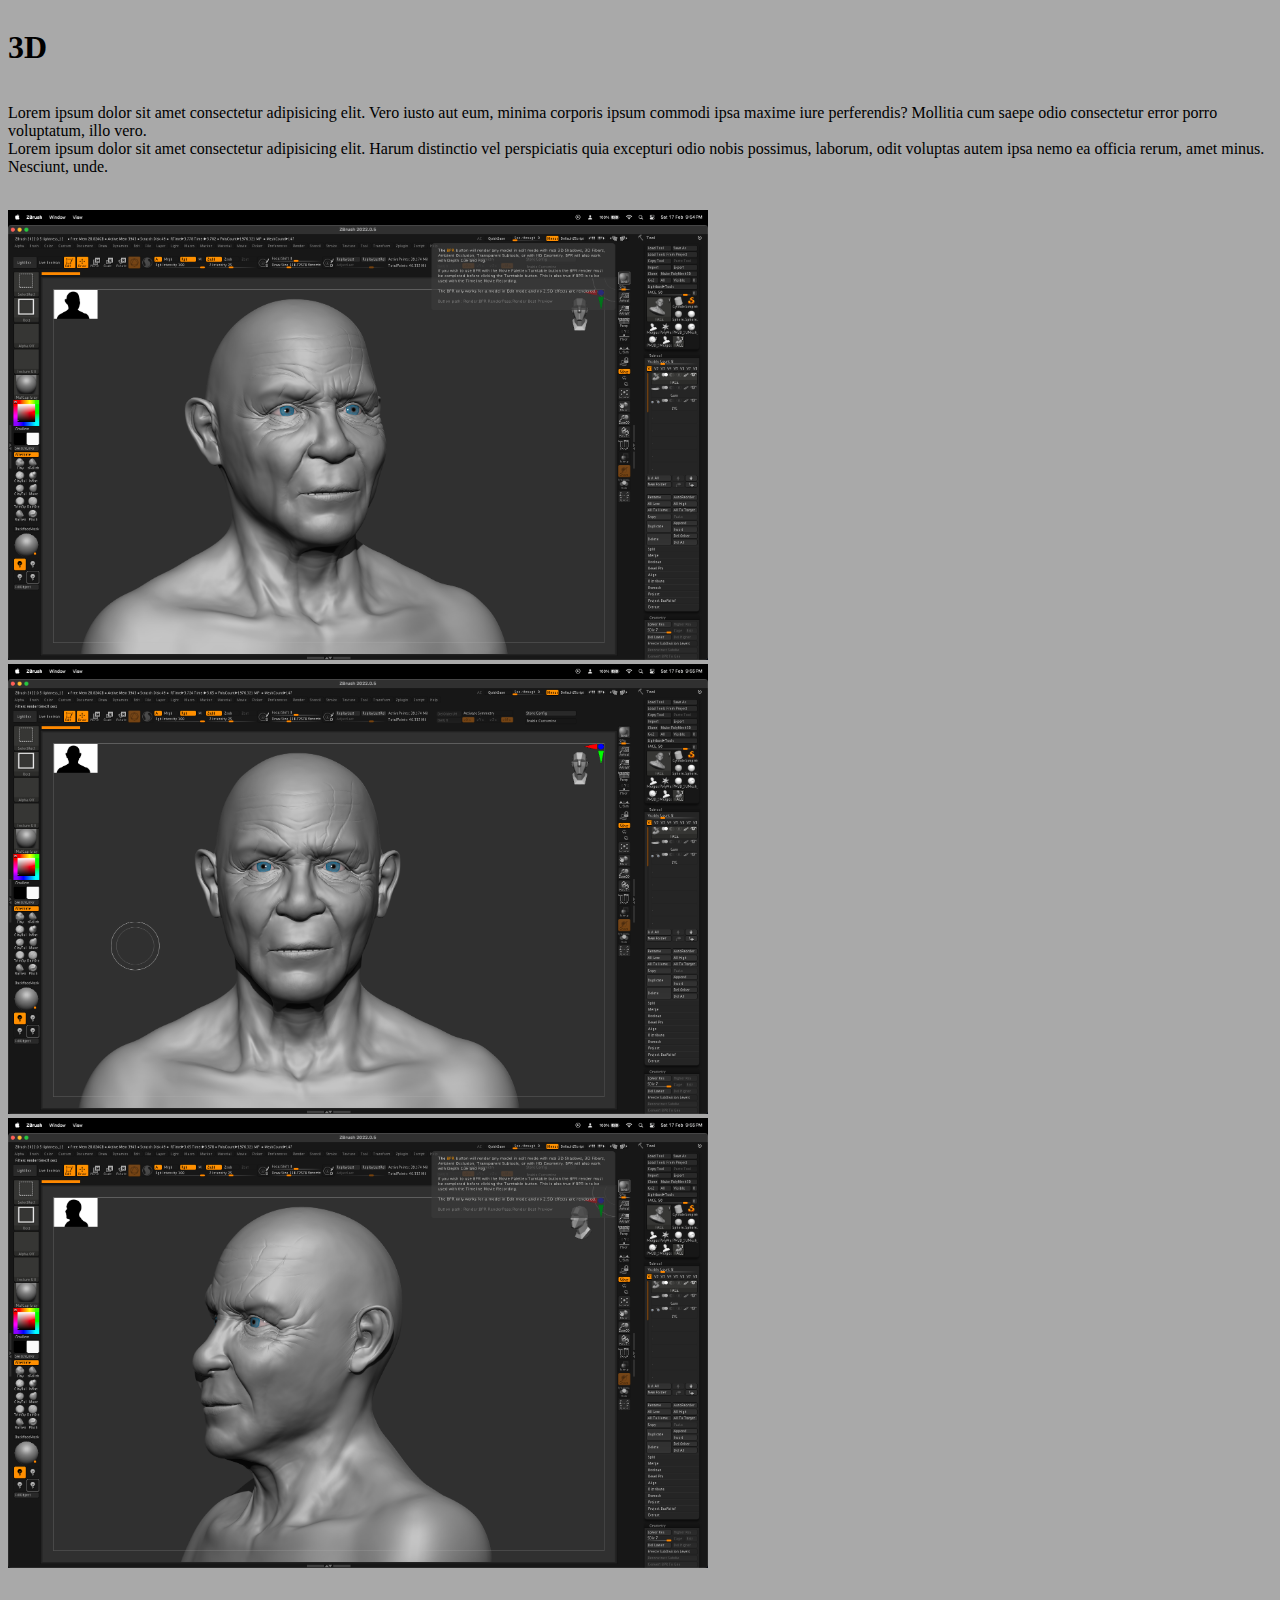
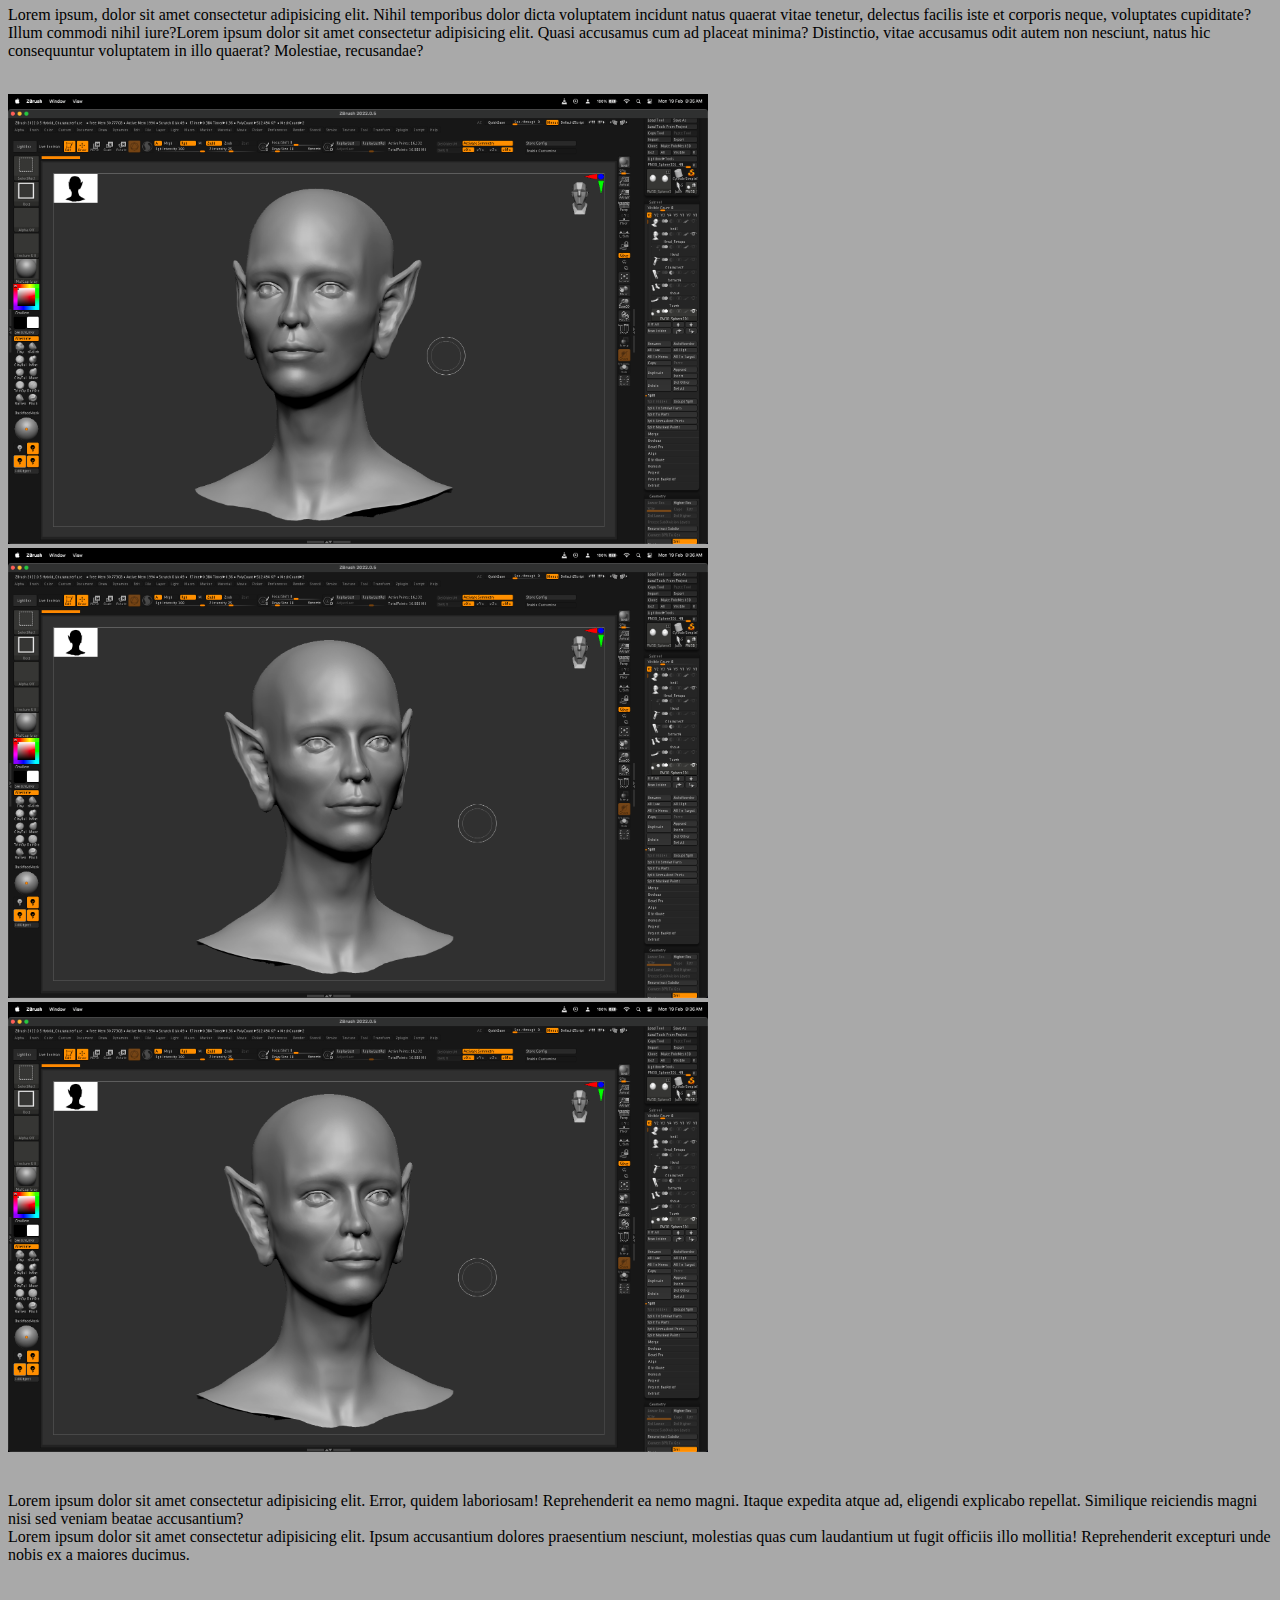
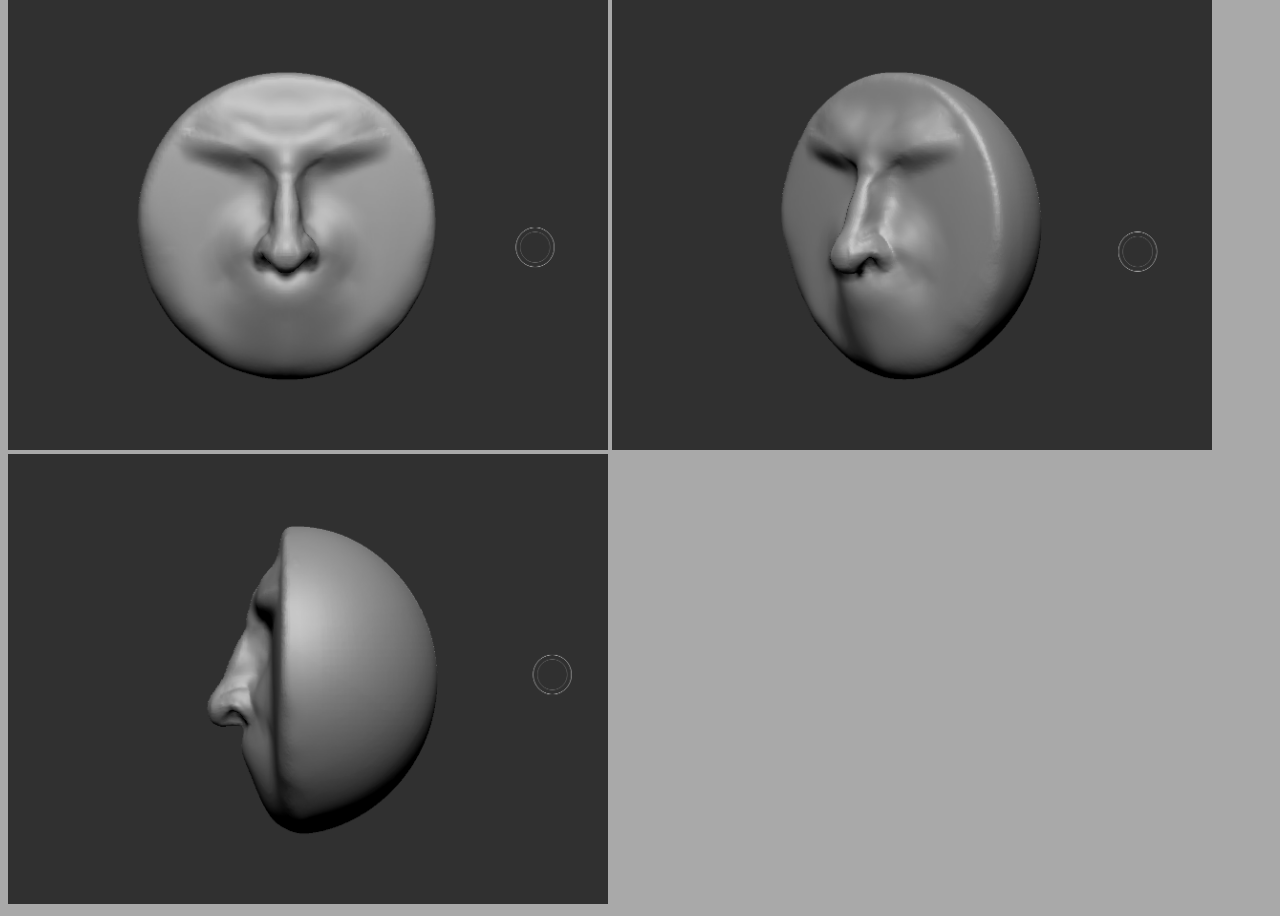
==== Public/3Dart.html @ db4f2c57 "Update 3Dart.html" ====
<!DOCTYPE html>
<html lang="en">
<head>
    <meta charset="UTF-8">
    <meta name="viewport" content="width=p, initial-scale=1.0">
    <title>Document</title>
    <link rel="stylesheet" href="../stylesheet/3Dart_style.css">
</head>
<body>
    <h1>3D</h1>
    <div>
        <p>Lorem ipsum dolor sit amet consectetur adipisicing elit. Vero iusto aut eum, minima corporis ipsum commodi ipsa maxime iure perferendis? Mollitia cum saepe odio consectetur error porro voluptatum, illo vero.<br>Lorem ipsum dolor sit amet consectetur adipisicing elit. Harum distinctio vel perspiciatis quia excepturi odio nobis possimus, laborum, odit voluptas autem ipsa nemo ea officia rerum, amet minus. Nesciunt, unde.</p><br>
        <img src="../assets/3D Project/Character01/Screenshot 2024-02-17 at 9.54.26 PM.png" alt="" width="700" height="450">
        <img src="../assets/3D Project/Character01/Screenshot 2024-02-17 at 9.55.08 PM.png" alt="" width="700" height="450">
        <img src="../assets/3D Project/Character01/Screenshot 2024-02-17 at 9.55.36 PM.png" alt="" width="700" height="450"><br><br>    
    </div>
    <div>
        <p>Lorem ipsum, dolor sit amet consectetur adipisicing elit. Nihil temporibus dolor dicta voluptatem incidunt natus quaerat vitae tenetur, delectus facilis iste et corporis neque, voluptates cupiditate? <br> Illum commodi nihil iure?Lorem ipsum dolor sit amet consectetur adipisicing elit. Quasi accusamus cum ad placeat minima? Distinctio, vitae accusamus odit autem non nesciunt, natus hic consequuntur voluptatem in illo quaerat? Molestiae, recusandae?</p><br>
        <img src="../assets/3D Project/Character02/Screenshot 2024-02-19 at 8.35.41 AM.png" alt="" width="700" height="450">
        <img src="../assets/3D Project/Character02/Screenshot 2024-02-19 at 8.36.30 AM.png" alt="" width="700" height="450">
        <img src="../assets/3D Project/Character02/Screenshot 2024-02-19 at 8.36.30 AM.png" alt="" width="700" height="450">
    </div><br><br>
    <div>
        Lorem ipsum dolor sit amet consectetur adipisicing elit. Error, quidem laboriosam! Reprehenderit ea nemo magni. Itaque expedita atque ad, eligendi explicabo repellat. Similique reiciendis magni nisi sed veniam beatae accusantium?<br>Lorem ipsum dolor sit amet consectetur adipisicing elit. Ipsum accusantium dolores praesentium nesciunt, molestias quas cum laudantium ut fugit officiis illo mollitia! Reprehenderit excepturi unde nobis ex a maiores ducimus.
    </div><br><br>
    <div>
        <img src="../assets/3D Project/Anotomy/Nose/Screenshot 2024-02-21 at 9.25.02 PM.png" alt="" width="600" height="450">
        <img src="../assets/3D Project/Anotomy/Nose/Screenshot 2024-02-21 at 9.25.12 PM.png" alt="" width="600" height="450">
        <img src="../assets/3D Project/Anotomy/Nose/Screenshot 2024-02-21 at 9.25.20 PM.png" alt="" width="600" height="450">
    </div>
</body>
</html>
---- stylesheet/3Dart_style.css ----
*{
    align-content: center;
    background-color: darkgray;
    
}
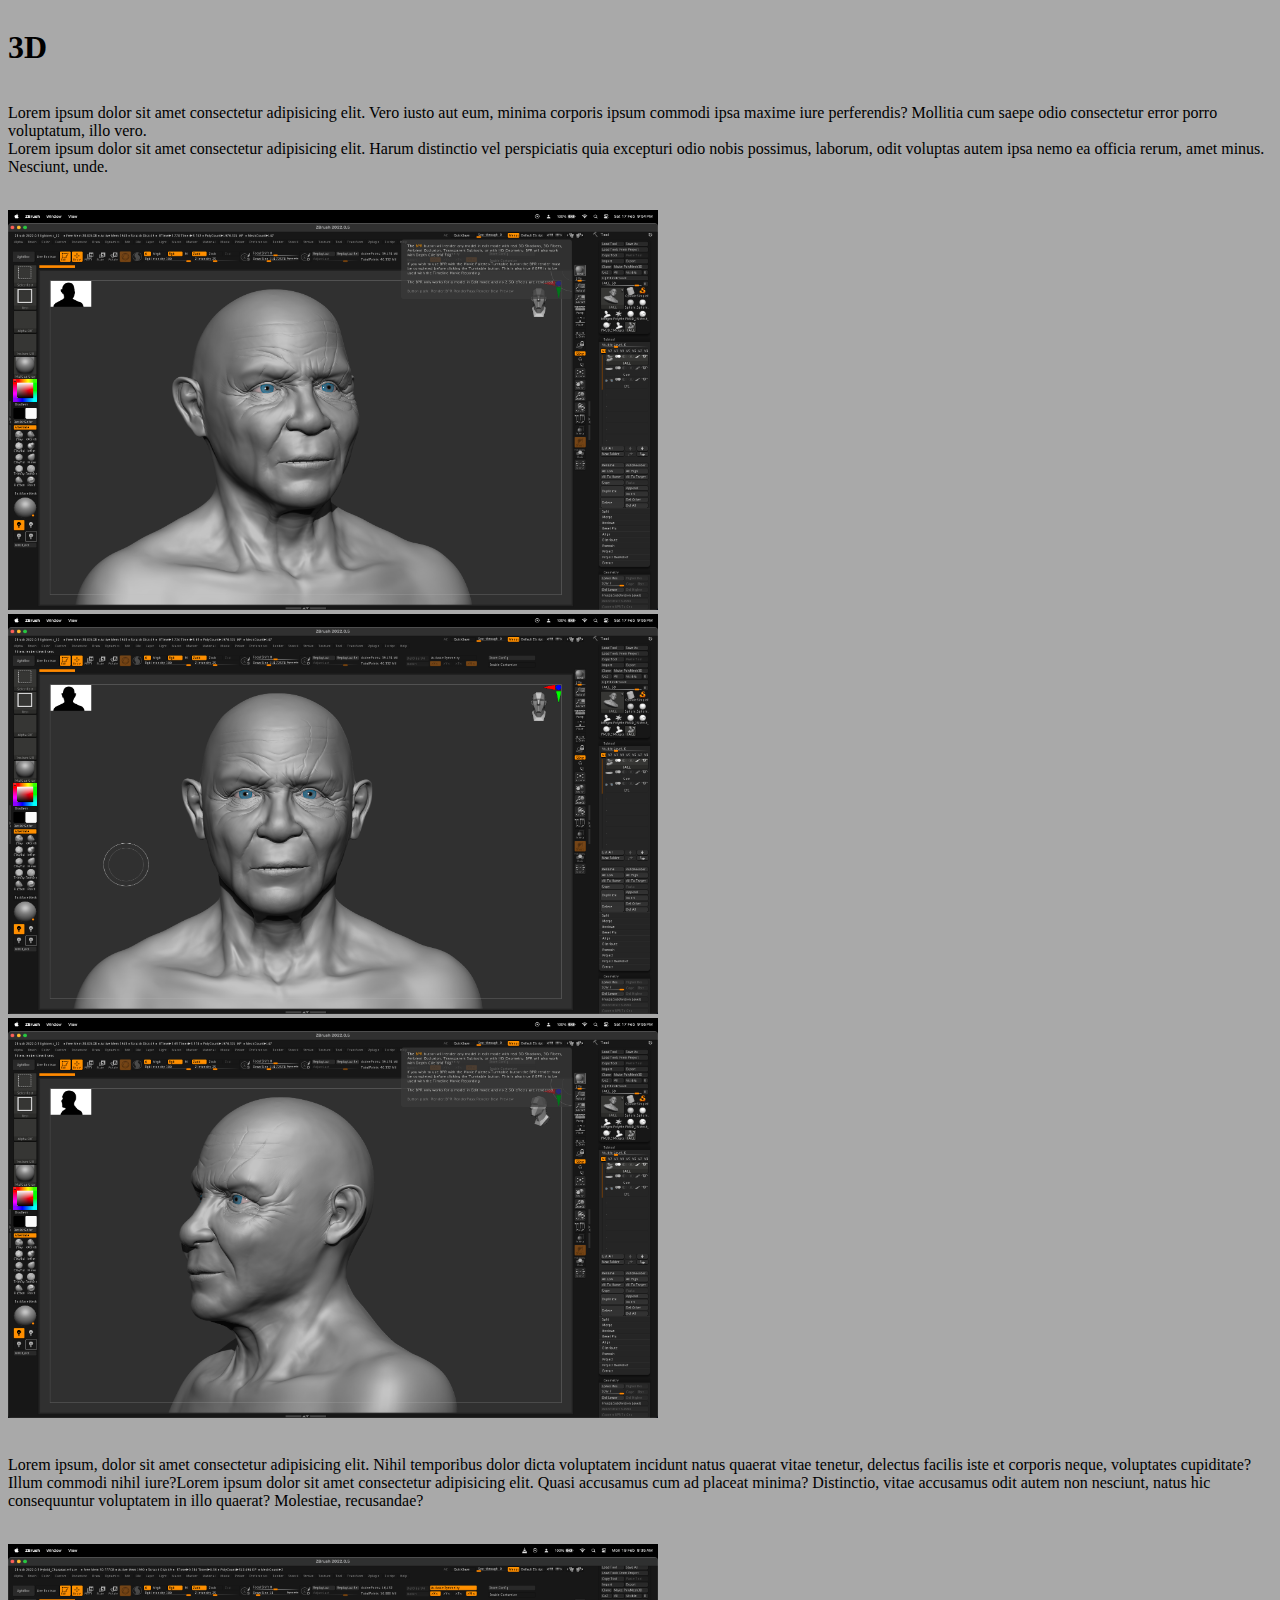
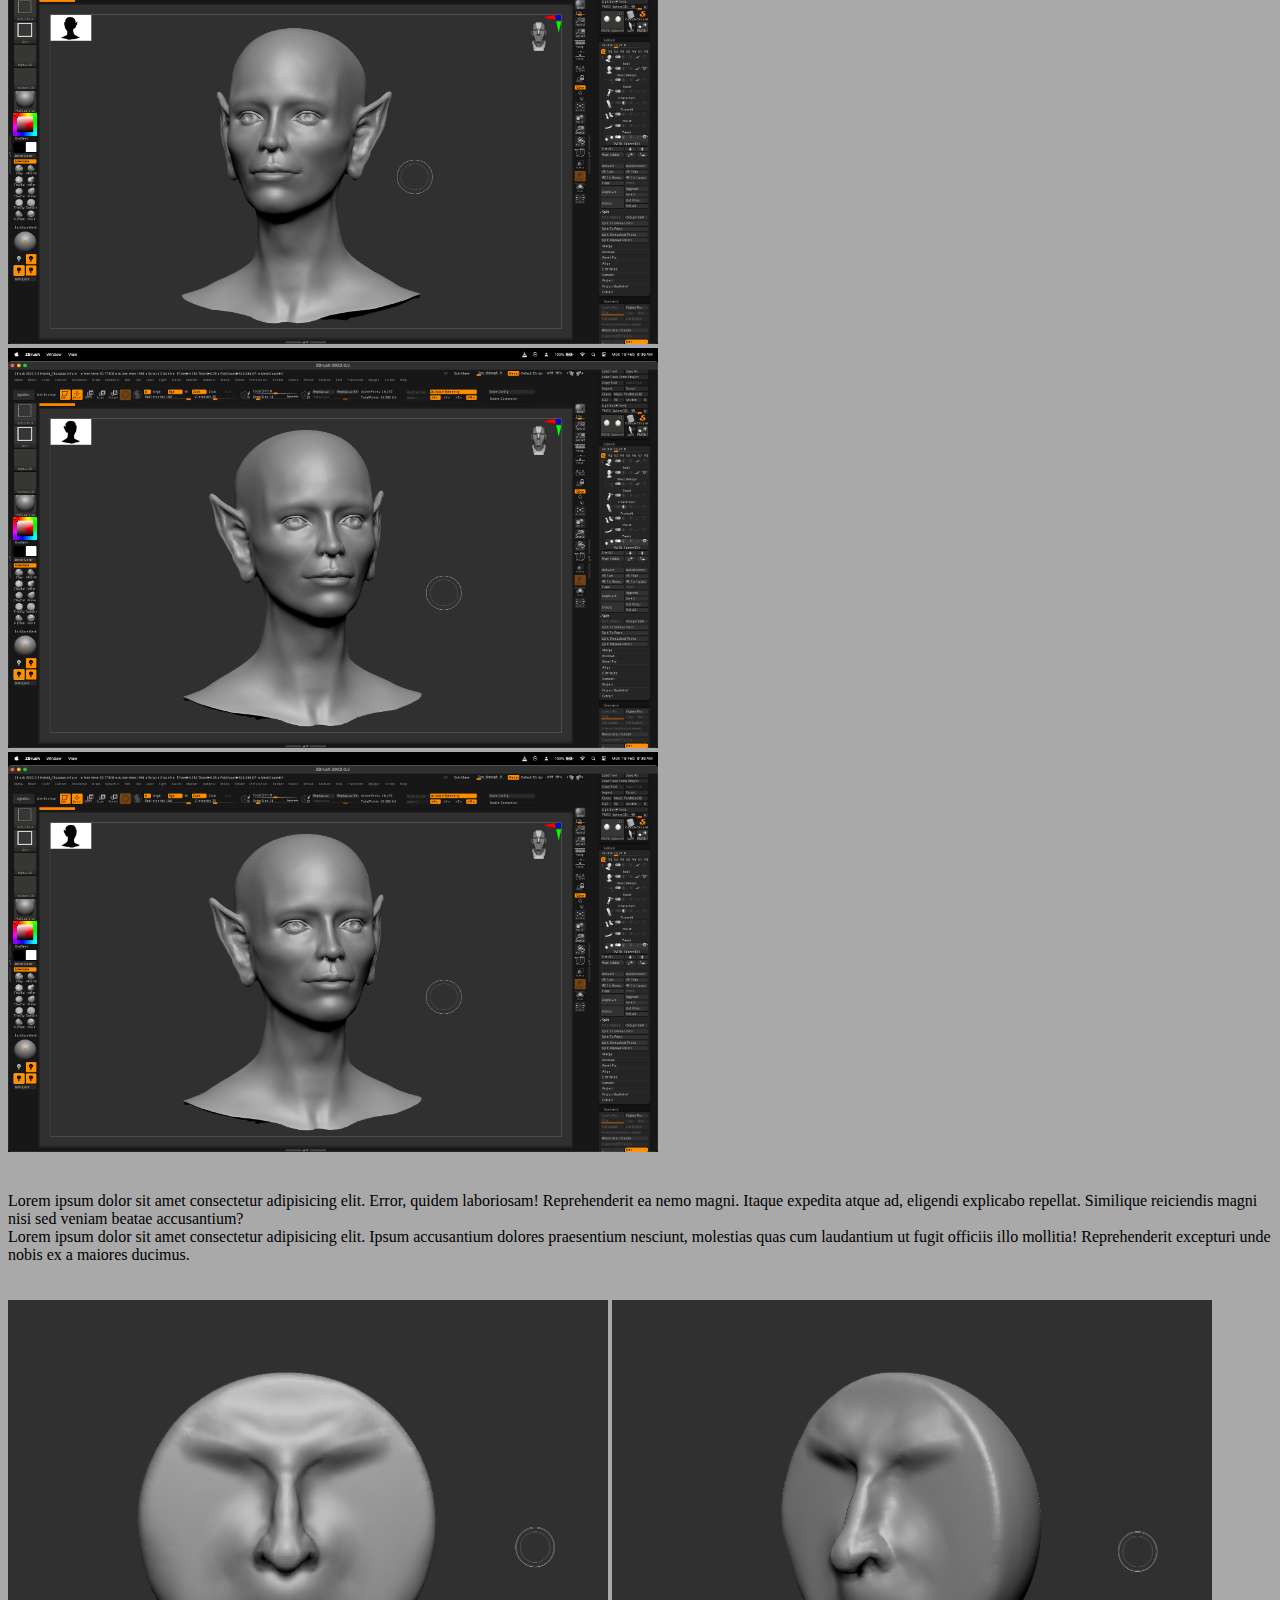
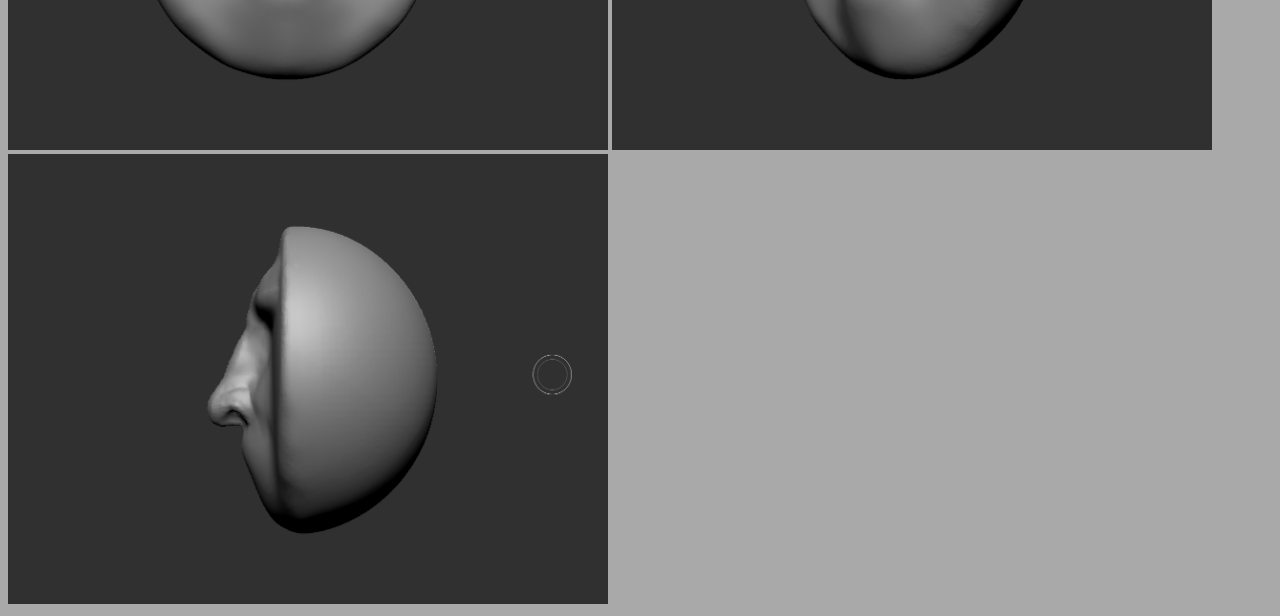
==== commit 3c7abbb7: "new" ====
--- a/Public/3Dart.html
+++ b/Public/3Dart.html
@@ -10,15 +10,15 @@
     <h1>3D</h1>
     <div>
         <p>Lorem ipsum dolor sit amet consectetur adipisicing elit. Vero iusto aut eum, minima corporis ipsum commodi ipsa maxime iure perferendis? Mollitia cum saepe odio consectetur error porro voluptatum, illo vero.<br>Lorem ipsum dolor sit amet consectetur adipisicing elit. Harum distinctio vel perspiciatis quia excepturi odio nobis possimus, laborum, odit voluptas autem ipsa nemo ea officia rerum, amet minus. Nesciunt, unde.</p><br>
-        <img src="../assets/3D Project/Character01/Screenshot 2024-02-17 at 9.54.26 PM.png" alt="" width="700" height="450">
-        <img src="../assets/3D Project/Character01/Screenshot 2024-02-17 at 9.55.08 PM.png" alt="" width="700" height="450">
-        <img src="../assets/3D Project/Character01/Screenshot 2024-02-17 at 9.55.36 PM.png" alt="" width="700" height="450"><br><br>    
+        <img src="../assets/3D Project/Character01/Screenshot 2024-02-17 at 9.54.26 PM.png" alt="" width="650" height="400" >
+        <img src="../assets/3D Project/Character01/Screenshot 2024-02-17 at 9.55.08 PM.png" alt="" width="650" height="400">
+        <img src="../assets/3D Project/Character01/Screenshot 2024-02-17 at 9.55.36 PM.png" alt="" width="650" height="400"><br><br>    
     </div>
     <div>
         <p>Lorem ipsum, dolor sit amet consectetur adipisicing elit. Nihil temporibus dolor dicta voluptatem incidunt natus quaerat vitae tenetur, delectus facilis iste et corporis neque, voluptates cupiditate? <br> Illum commodi nihil iure?Lorem ipsum dolor sit amet consectetur adipisicing elit. Quasi accusamus cum ad placeat minima? Distinctio, vitae accusamus odit autem non nesciunt, natus hic consequuntur voluptatem in illo quaerat? Molestiae, recusandae?</p><br>
-        <img src="../assets/3D Project/Character02/Screenshot 2024-02-19 at 8.35.41 AM.png" alt="" width="700" height="450">
-        <img src="../assets/3D Project/Character02/Screenshot 2024-02-19 at 8.36.30 AM.png" alt="" width="700" height="450">
-        <img src="../assets/3D Project/Character02/Screenshot 2024-02-19 at 8.36.30 AM.png" alt="" width="700" height="450">
+        <img src="../assets/3D Project/Character02/Screenshot 2024-02-19 at 8.35.41 AM.png" alt="" width="650" height="400">
+        <img src="../assets/3D Project/Character02/Screenshot 2024-02-19 at 8.36.30 AM.png" alt="" width="650" height="400">
+        <img src="../assets/3D Project/Character02/Screenshot 2024-02-19 at 8.36.30 AM.png" alt="" width="650" height="400">
     </div><br><br>
     <div>
         Lorem ipsum dolor sit amet consectetur adipisicing elit. Error, quidem laboriosam! Reprehenderit ea nemo magni. Itaque expedita atque ad, eligendi explicabo repellat. Similique reiciendis magni nisi sed veniam beatae accusantium?<br>Lorem ipsum dolor sit amet consectetur adipisicing elit. Ipsum accusantium dolores praesentium nesciunt, molestias quas cum laudantium ut fugit officiis illo mollitia! Reprehenderit excepturi unde nobis ex a maiores ducimus.
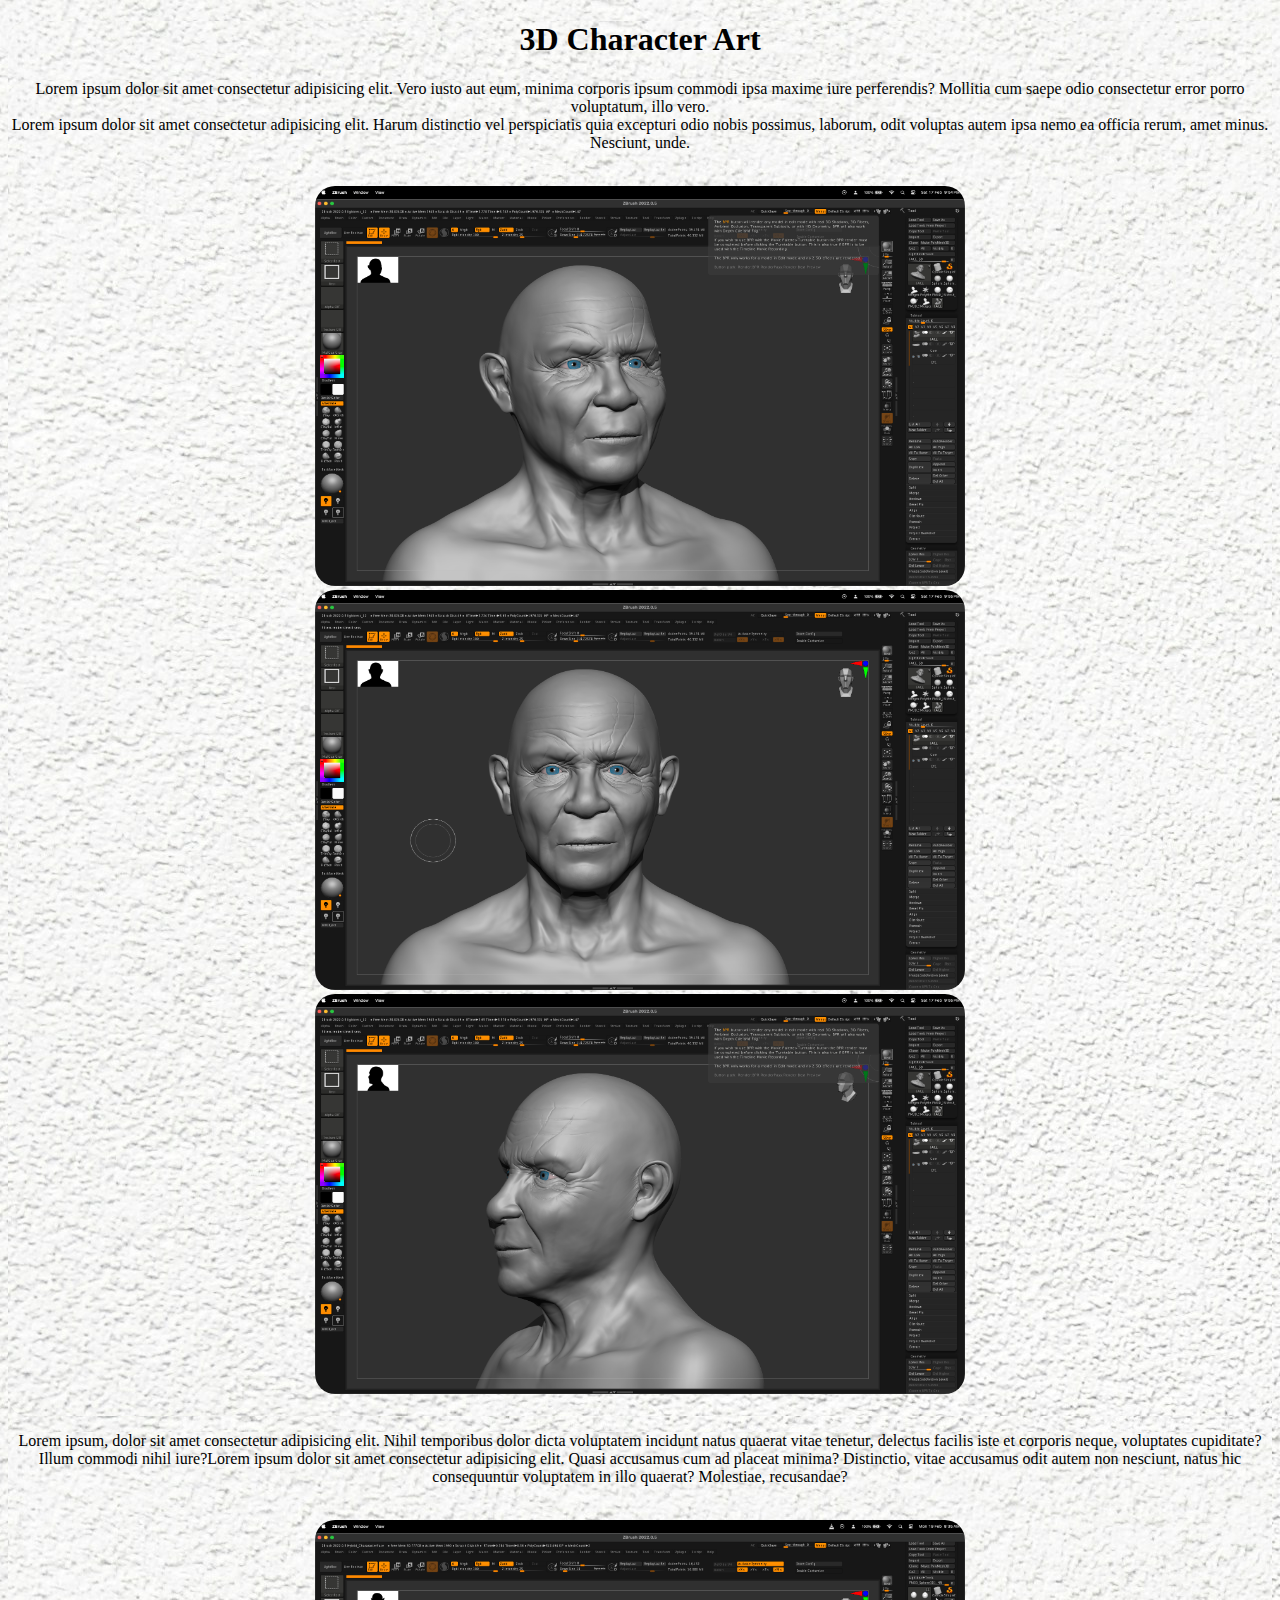
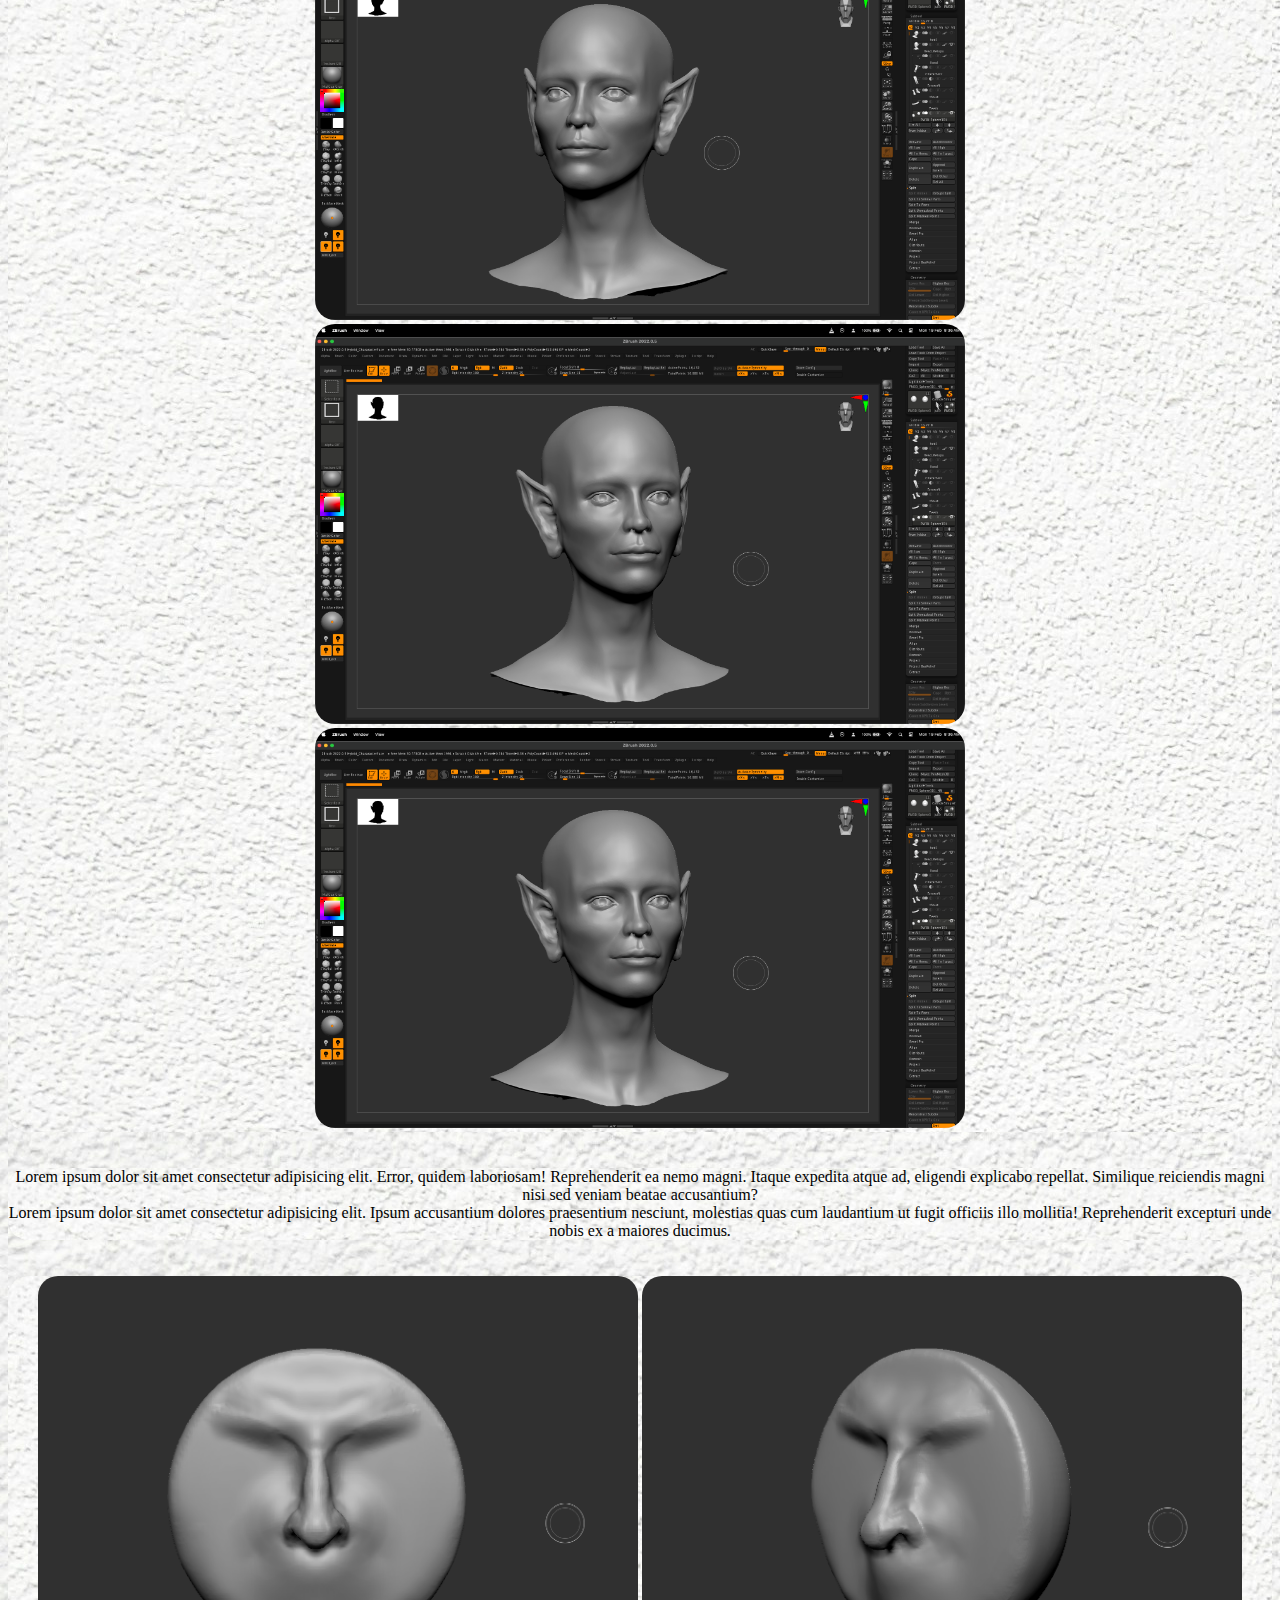
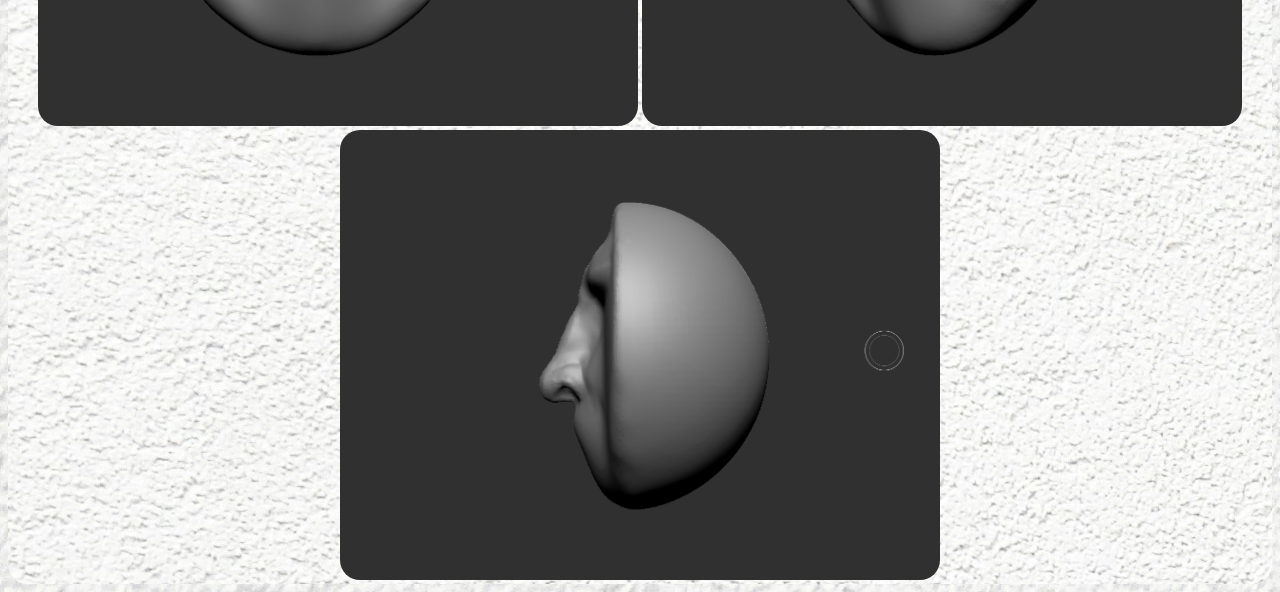
==== commit 27d04916: "new" ====
--- a/Public/3Dart.html
+++ b/Public/3Dart.html
@@ -7,7 +7,7 @@
     <link rel="stylesheet" href="../stylesheet/3Dart_style.css">
 </head>
 <body>
-    <h1>3D</h1>
+    <h1>3D Character Art</h1>
     <div>
         <p>Lorem ipsum dolor sit amet consectetur adipisicing elit. Vero iusto aut eum, minima corporis ipsum commodi ipsa maxime iure perferendis? Mollitia cum saepe odio consectetur error porro voluptatum, illo vero.<br>Lorem ipsum dolor sit amet consectetur adipisicing elit. Harum distinctio vel perspiciatis quia excepturi odio nobis possimus, laborum, odit voluptas autem ipsa nemo ea officia rerum, amet minus. Nesciunt, unde.</p><br>
         <img src="../assets/3D Project/Character01/Screenshot 2024-02-17 at 9.54.26 PM.png" alt="" width="650" height="400" >
--- a/stylesheet/3Dart_style.css
+++ b/stylesheet/3Dart_style.css
@@ -1,5 +1,6 @@
 *{
-    align-content: center;
+    text-align: center;
     background-color: darkgray;
-    
+    border-radius: 20px;
+    background-image: url(../assets/HomePage/themes.jpg);
 }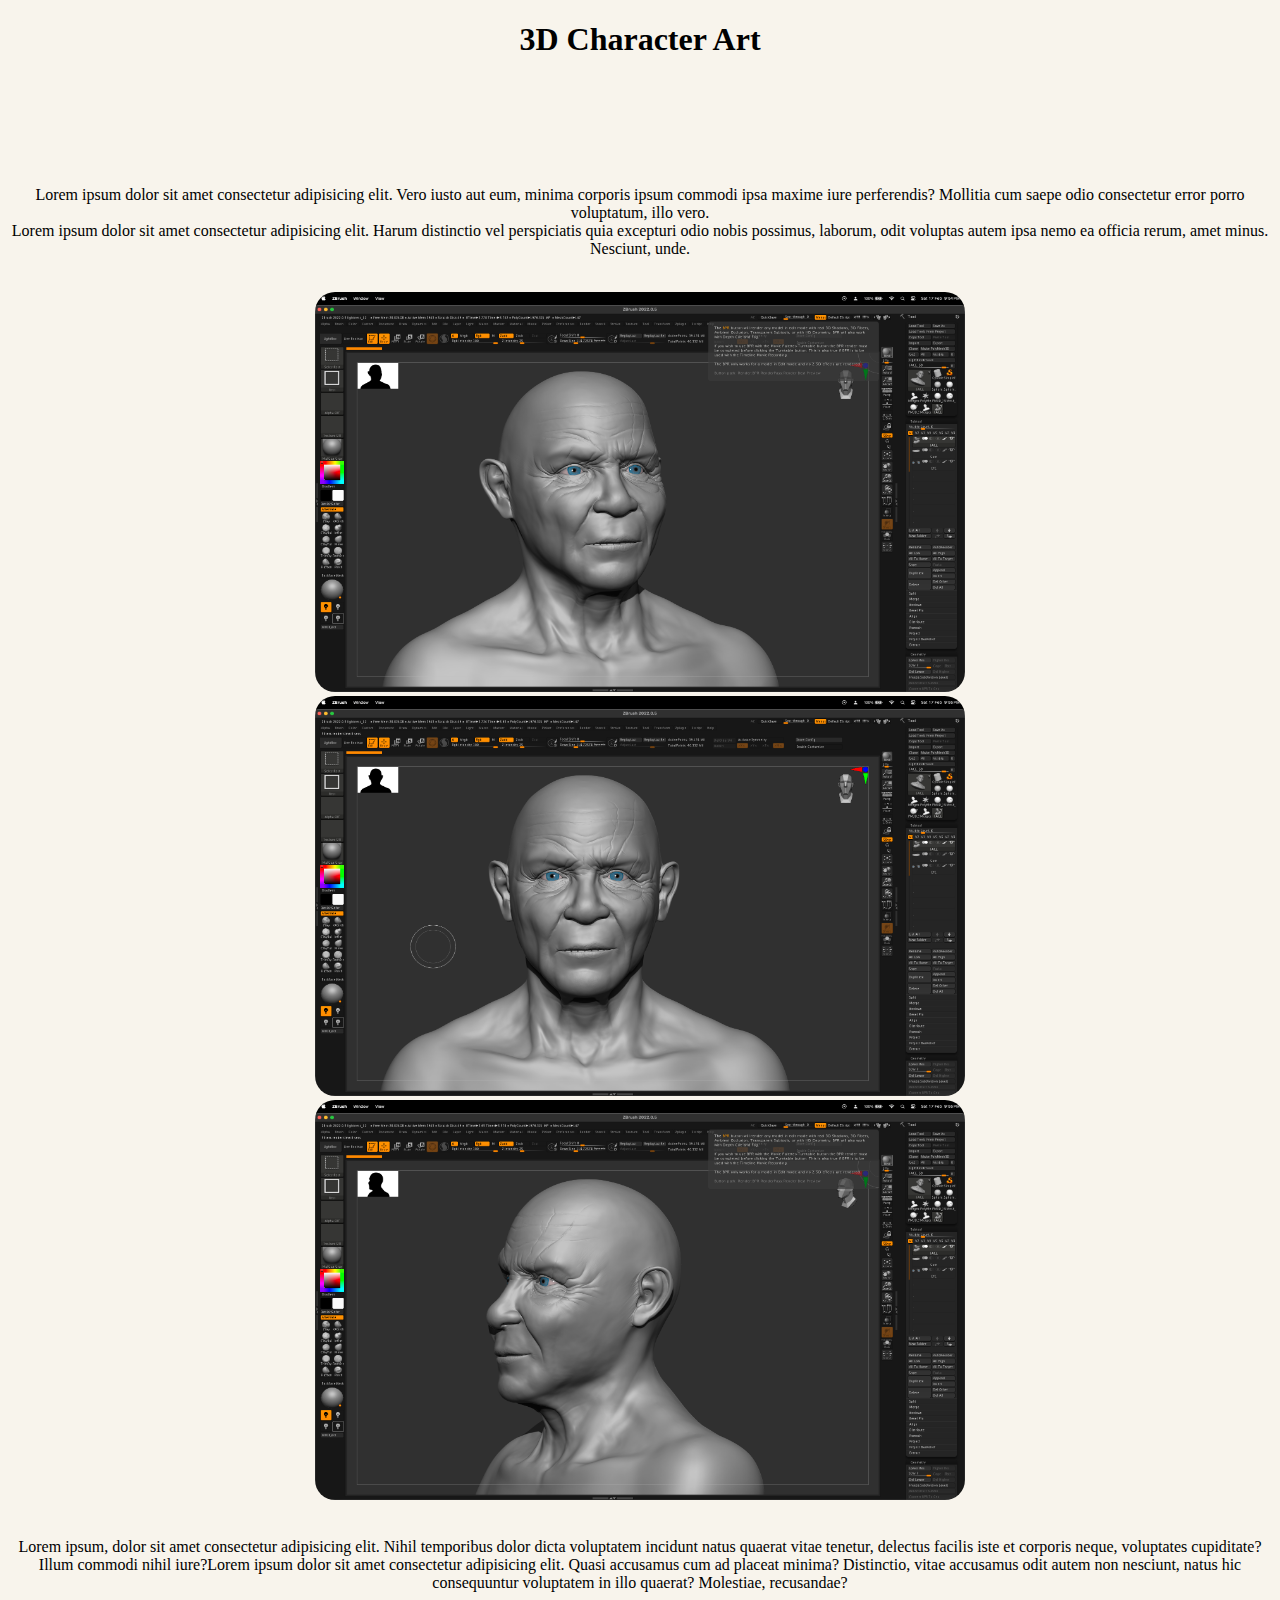
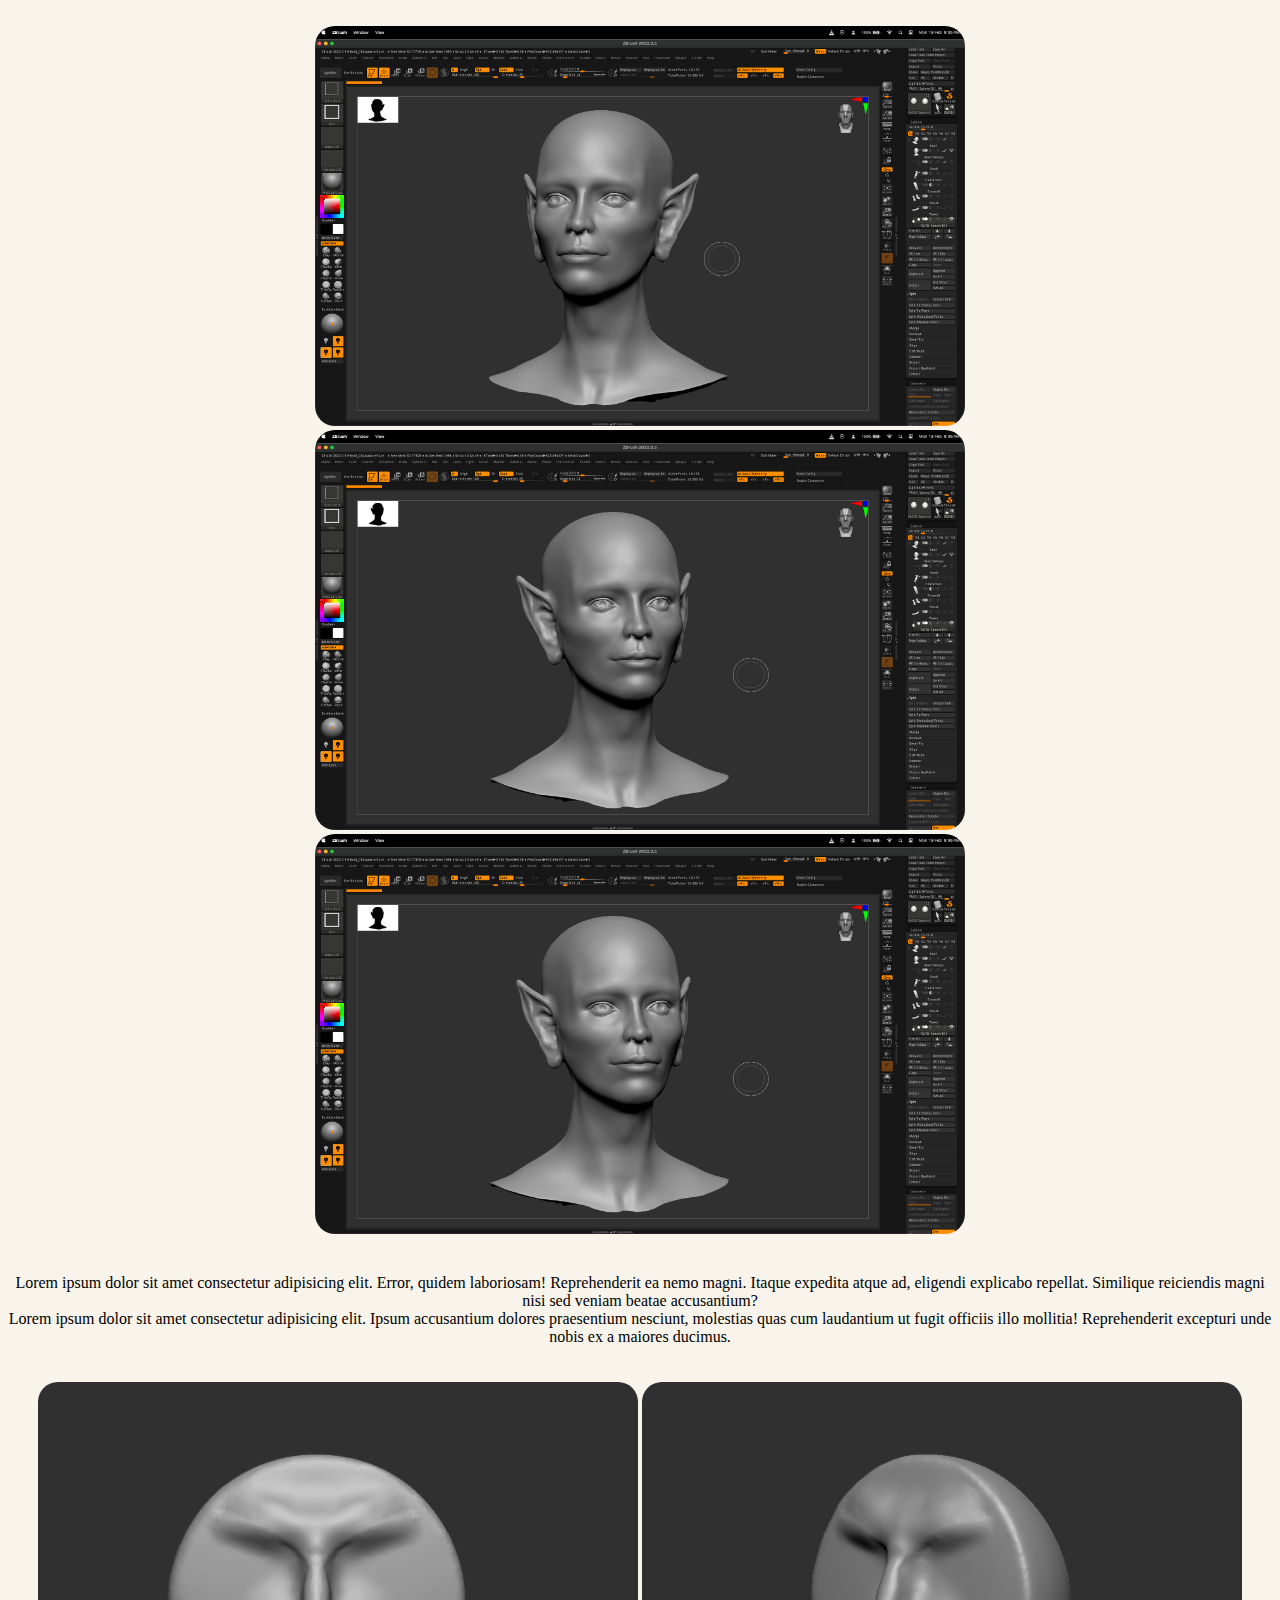
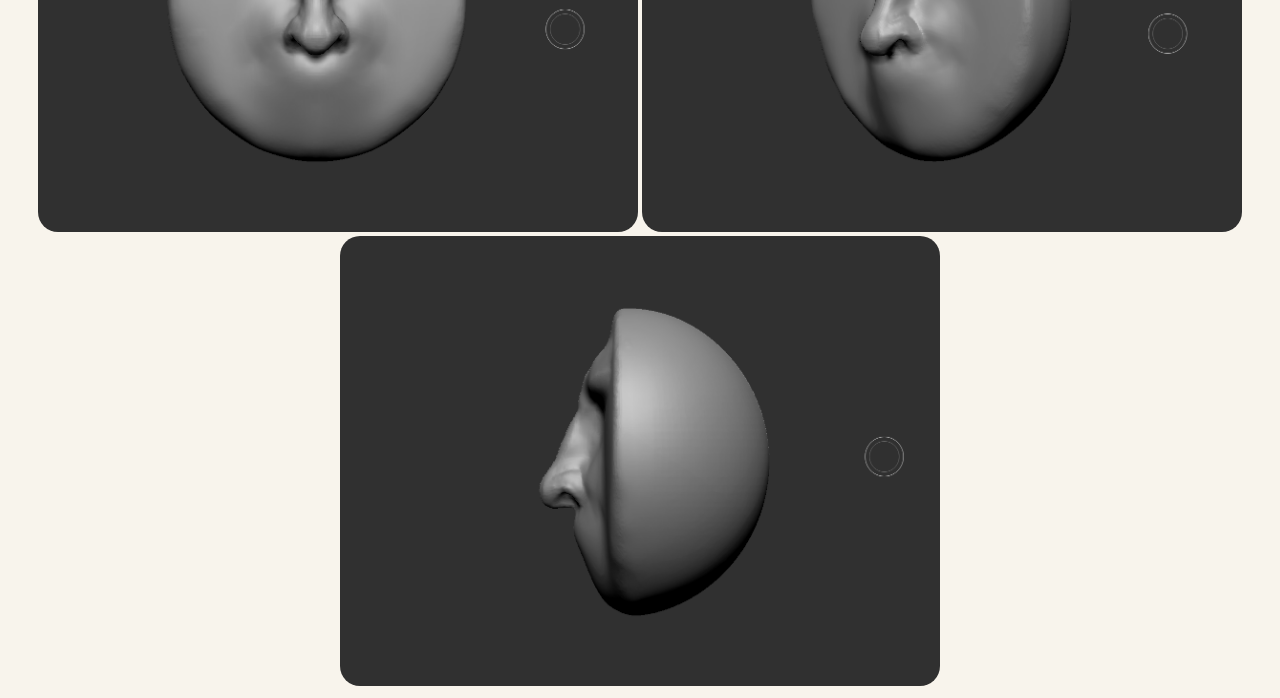
==== commit 2718d287: "main" ====
--- a/Public/3Dart.html
+++ b/Public/3Dart.html
@@ -8,6 +8,7 @@
 </head>
 <body>
     <h1>3D Character Art</h1>
+    <div class="BackButton"><h3><a style="color: black;" href="../index.html">Home</a></h3></div>
     <div>
         <p>Lorem ipsum dolor sit amet consectetur adipisicing elit. Vero iusto aut eum, minima corporis ipsum commodi ipsa maxime iure perferendis? Mollitia cum saepe odio consectetur error porro voluptatum, illo vero.<br>Lorem ipsum dolor sit amet consectetur adipisicing elit. Harum distinctio vel perspiciatis quia excepturi odio nobis possimus, laborum, odit voluptas autem ipsa nemo ea officia rerum, amet minus. Nesciunt, unde.</p><br>
         <img src="../assets/3D Project/Character01/Screenshot 2024-02-17 at 9.54.26 PM.png" alt="" width="650" height="400" >
--- a/stylesheet/3Dart_style.css
+++ b/stylesheet/3Dart_style.css
@@ -1,6 +1,18 @@
 *{
     text-align: center;
-    background-color: darkgray;
+    background-color:#F8F4EC;
     border-radius: 20px;
-    background-image: url(../assets/HomePage/themes.jpg);
+    text-decoration: none;
+}
+
+.BackButton{
+    text-decoration: none;
+    font-size: 20px;
+    border:8px solid black;
+    padding-right: 20px;
+    padding-left: 20px;
+    font-family: 'Gill Sans', 'Gill Sans MT', Calibri, 'Trebuchet MS', sans-serif;
+    display: inline-flex;
+    position: relative;
+    right: 800px;
 }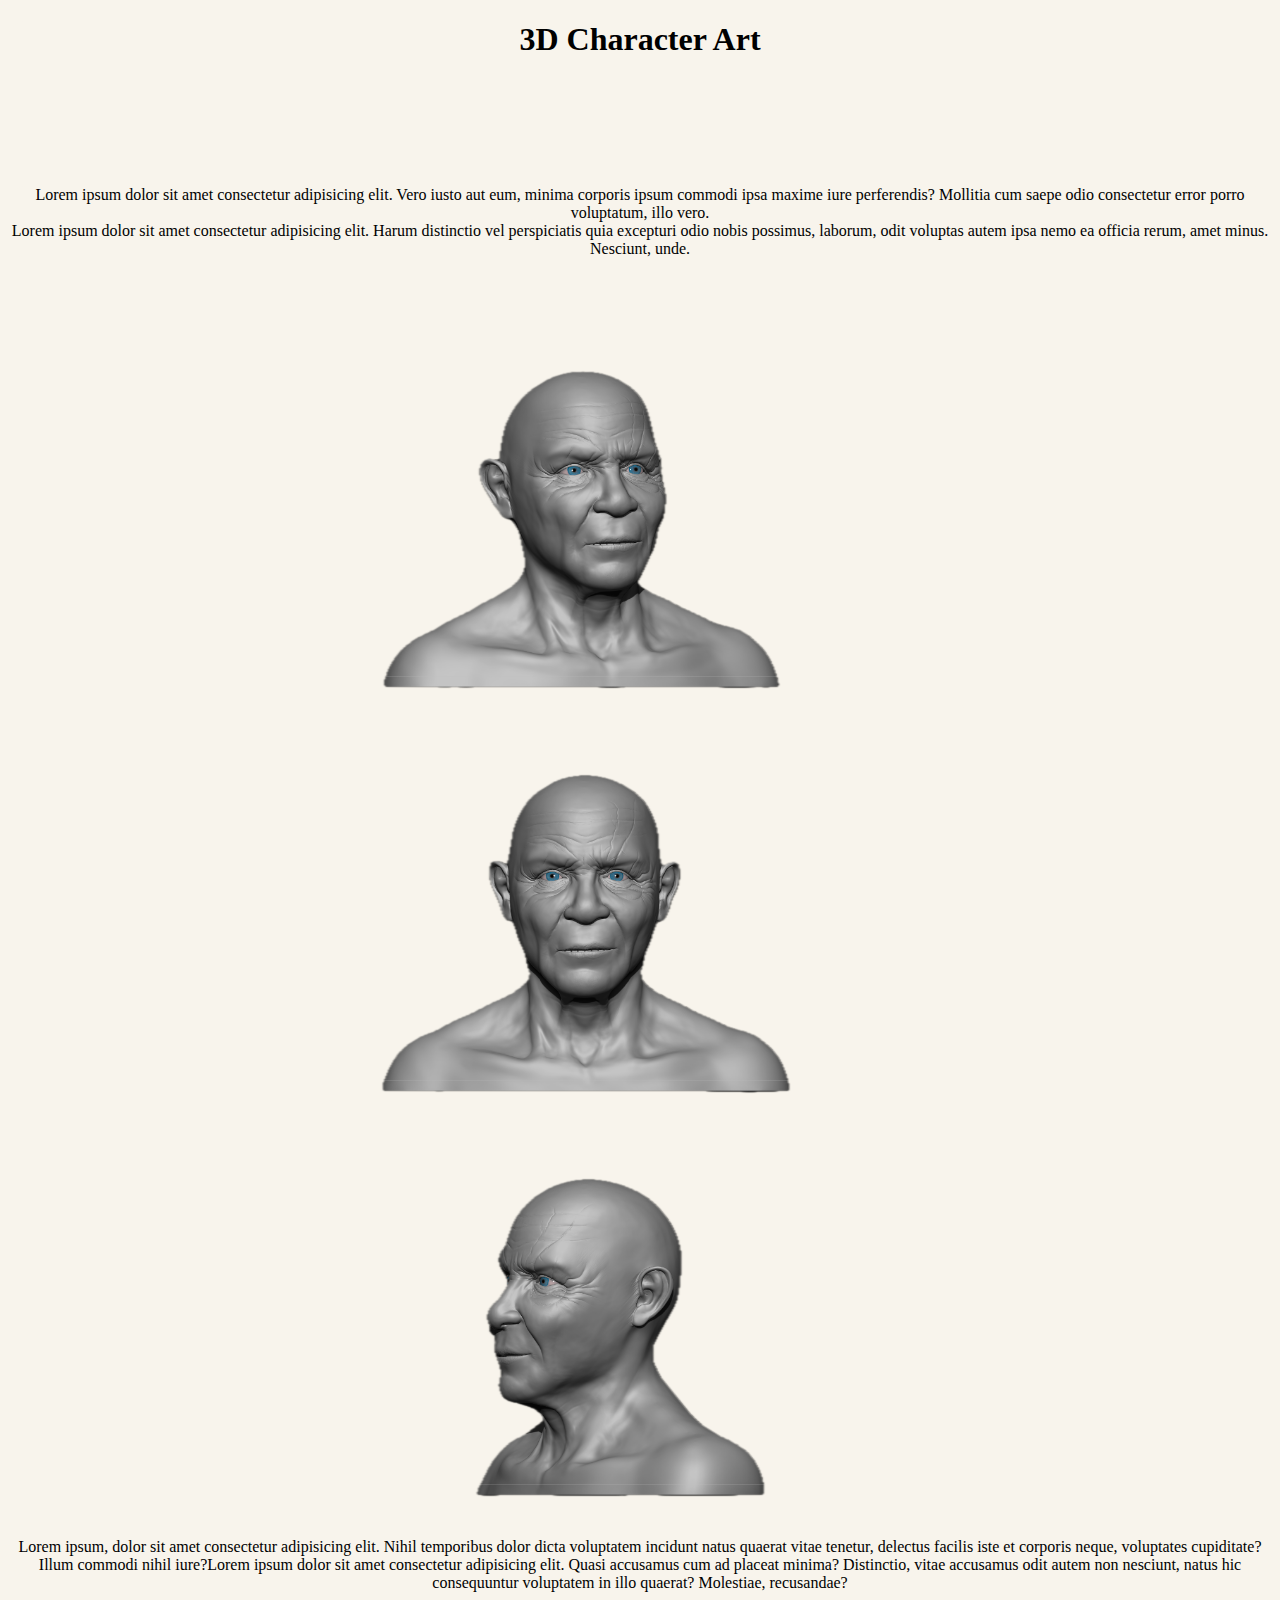
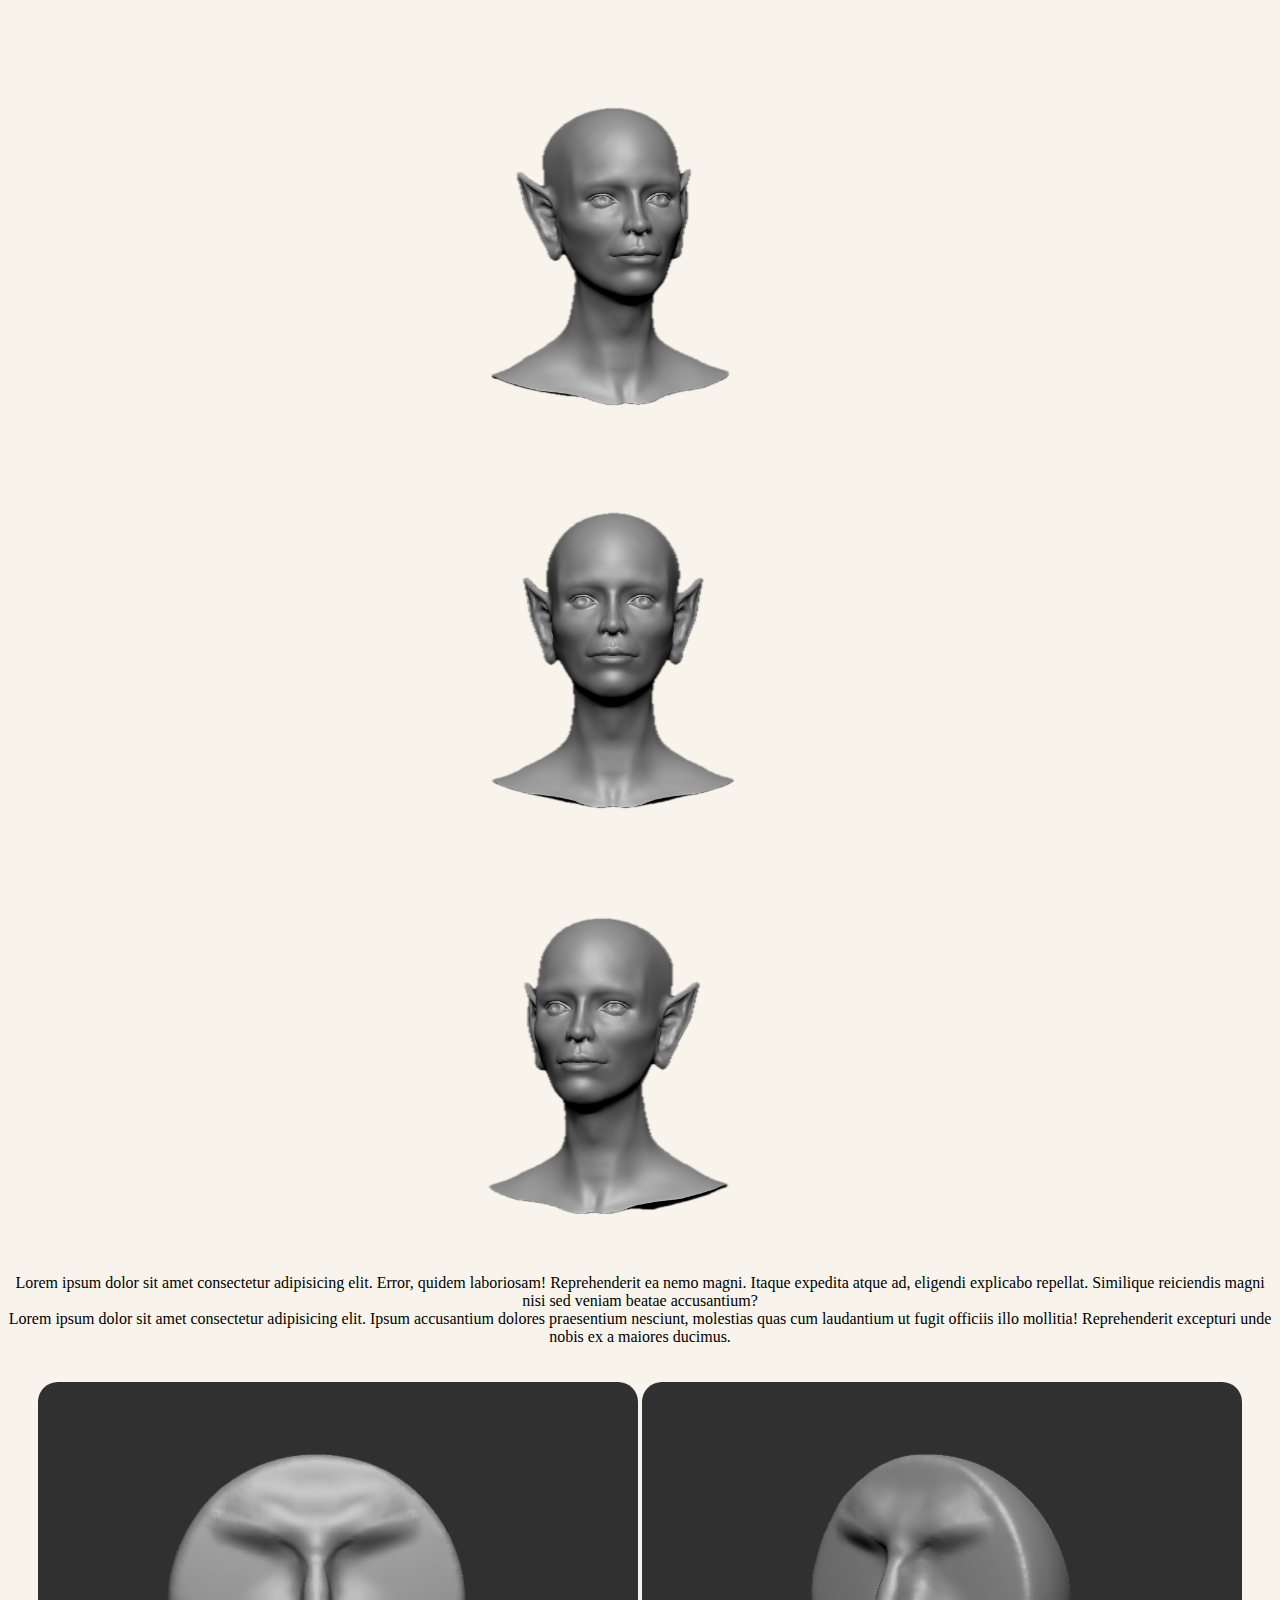
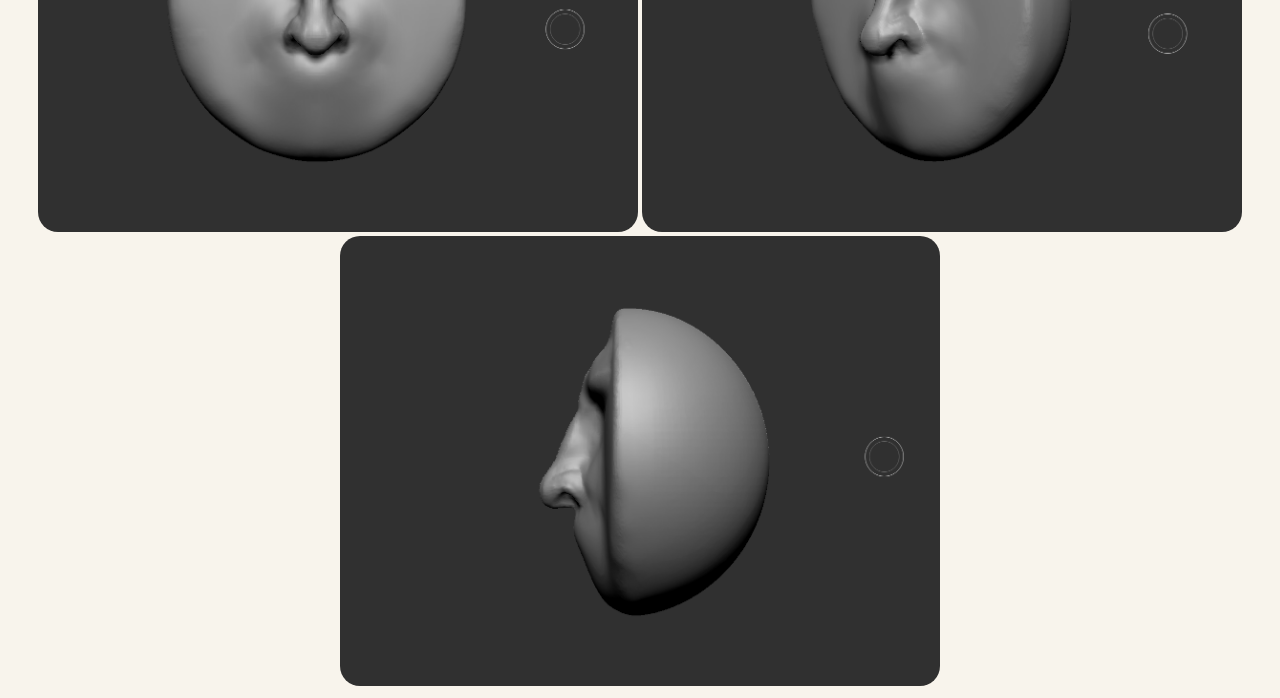
==== commit 5769a3c9: "main" ====
--- a/Public/3Dart.html
+++ b/Public/3Dart.html
@@ -17,9 +17,9 @@
     </div>
     <div>
         <p>Lorem ipsum, dolor sit amet consectetur adipisicing elit. Nihil temporibus dolor dicta voluptatem incidunt natus quaerat vitae tenetur, delectus facilis iste et corporis neque, voluptates cupiditate? <br> Illum commodi nihil iure?Lorem ipsum dolor sit amet consectetur adipisicing elit. Quasi accusamus cum ad placeat minima? Distinctio, vitae accusamus odit autem non nesciunt, natus hic consequuntur voluptatem in illo quaerat? Molestiae, recusandae?</p><br>
-        <img src="../assets/3D Project/Character02/Screenshot 2024-02-19 at 8.35.41 AM.png" alt="" width="650" height="400">
-        <img src="../assets/3D Project/Character02/Screenshot 2024-02-19 at 8.36.30 AM.png" alt="" width="650" height="400">
-        <img src="../assets/3D Project/Character02/Screenshot 2024-02-19 at 8.36.30 AM.png" alt="" width="650" height="400">
+        <img src="../assets/3D Project/Character02/side01.png" alt="" width="650" height="400">
+        <img src="../assets/3D Project/Character02/Frunt.png" alt="" width="650" height="400">
+        <img src="../assets/3D Project/Character02/Side02.png" alt="" width="650" height="400">
     </div><br><br>
     <div>
         Lorem ipsum dolor sit amet consectetur adipisicing elit. Error, quidem laboriosam! Reprehenderit ea nemo magni. Itaque expedita atque ad, eligendi explicabo repellat. Similique reiciendis magni nisi sed veniam beatae accusantium?<br>Lorem ipsum dolor sit amet consectetur adipisicing elit. Ipsum accusantium dolores praesentium nesciunt, molestias quas cum laudantium ut fugit officiis illo mollitia! Reprehenderit excepturi unde nobis ex a maiores ducimus.
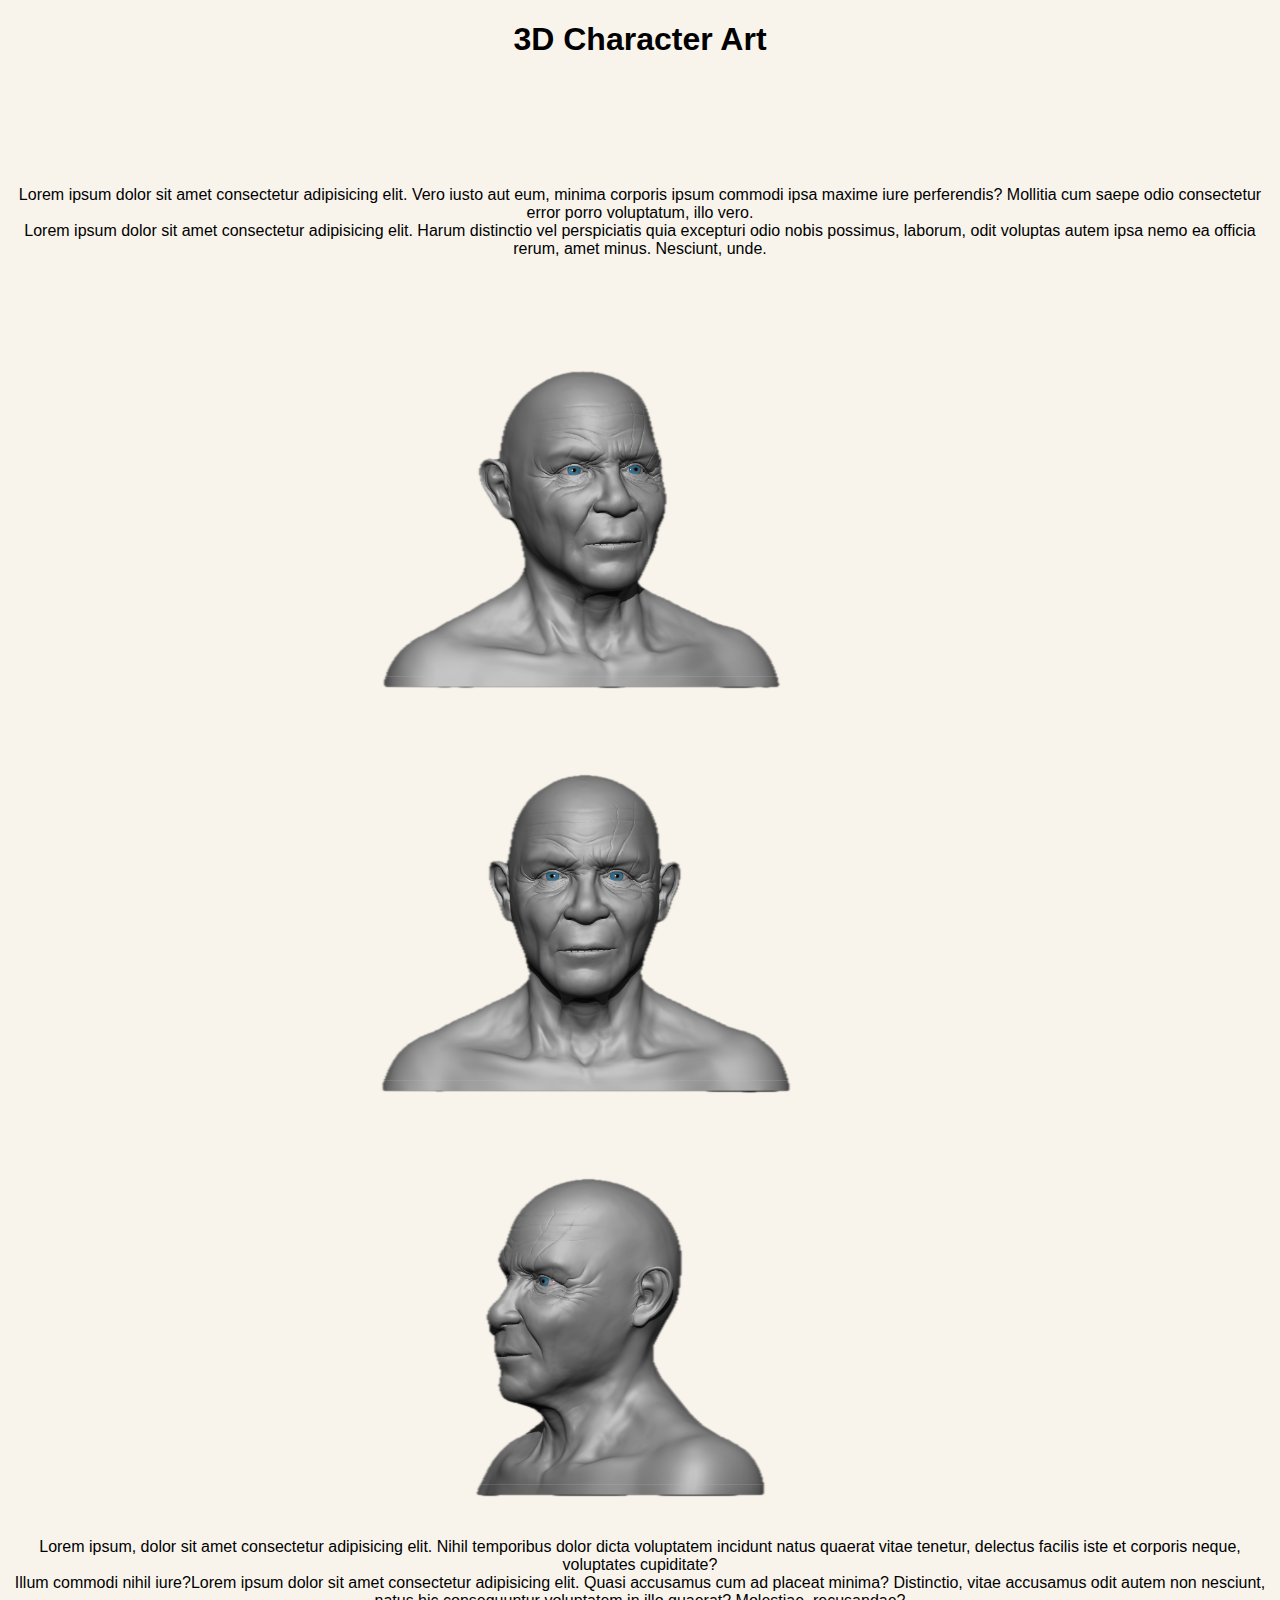
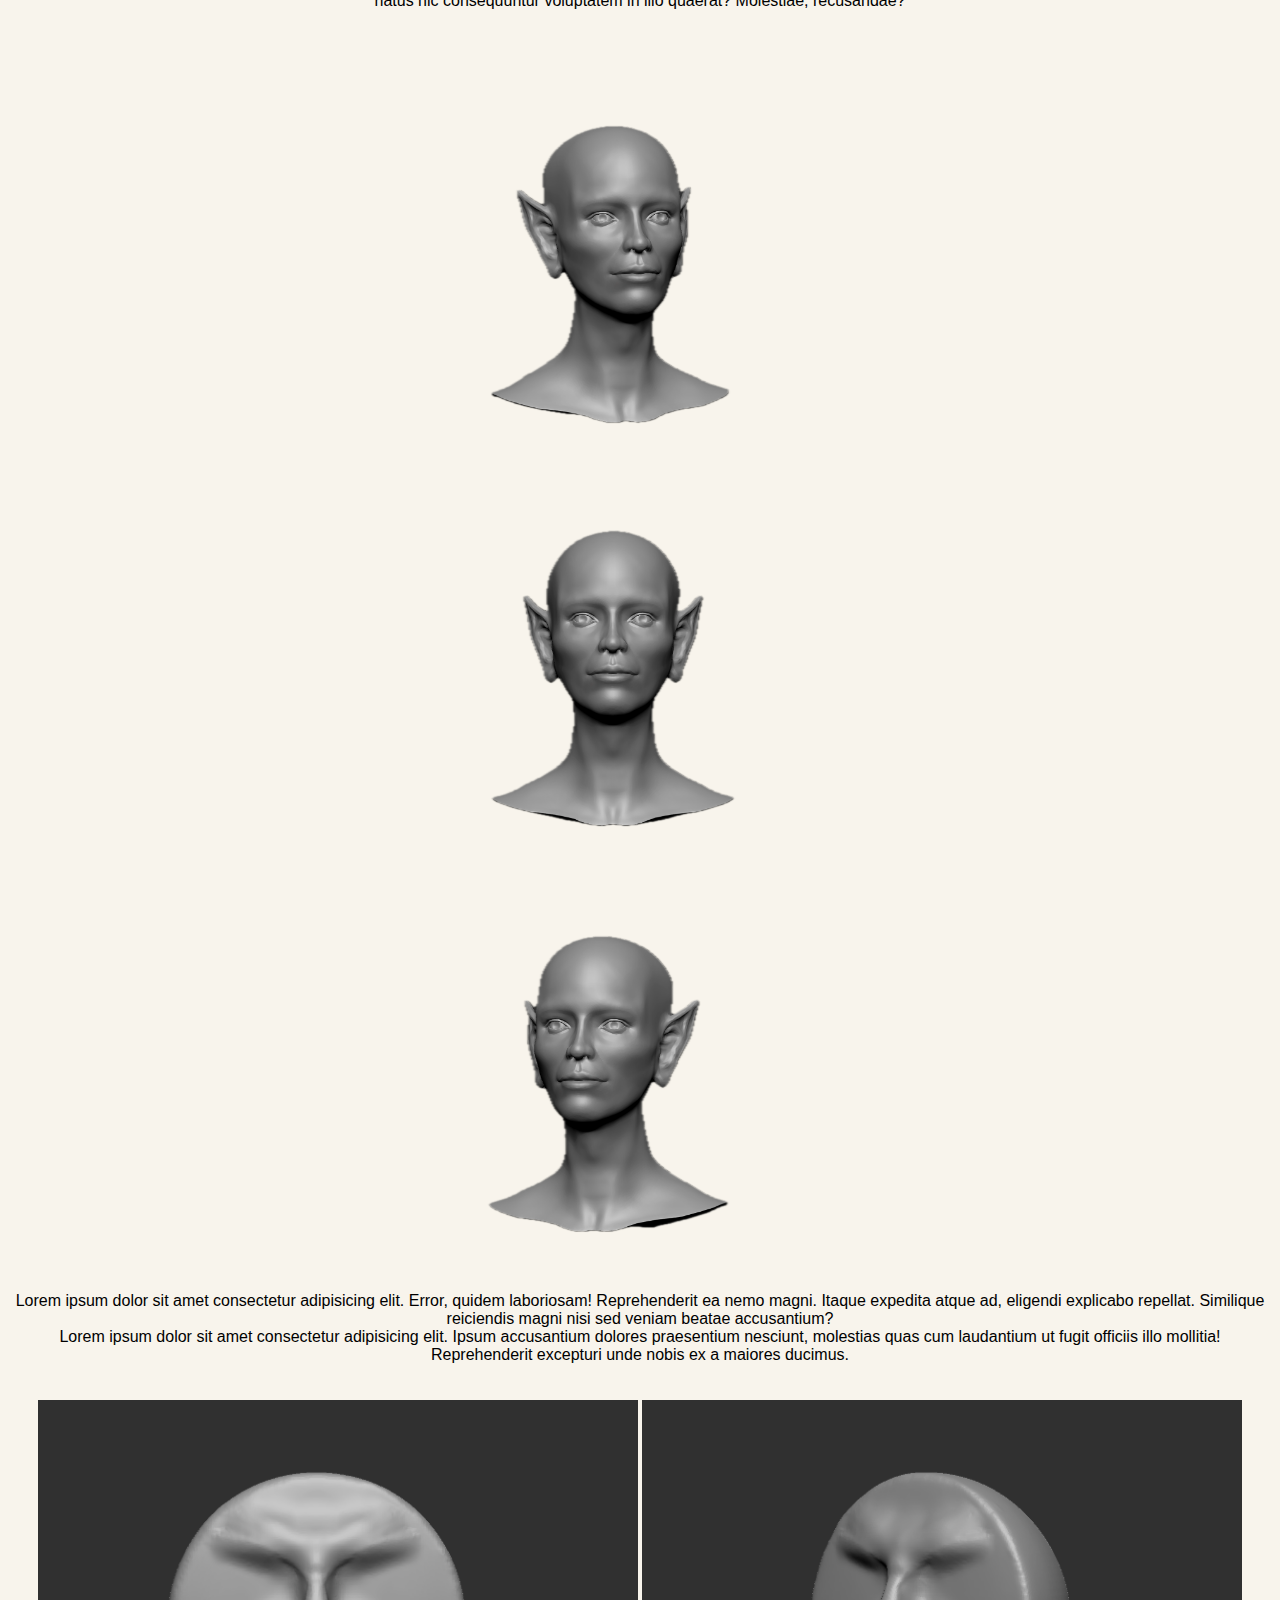
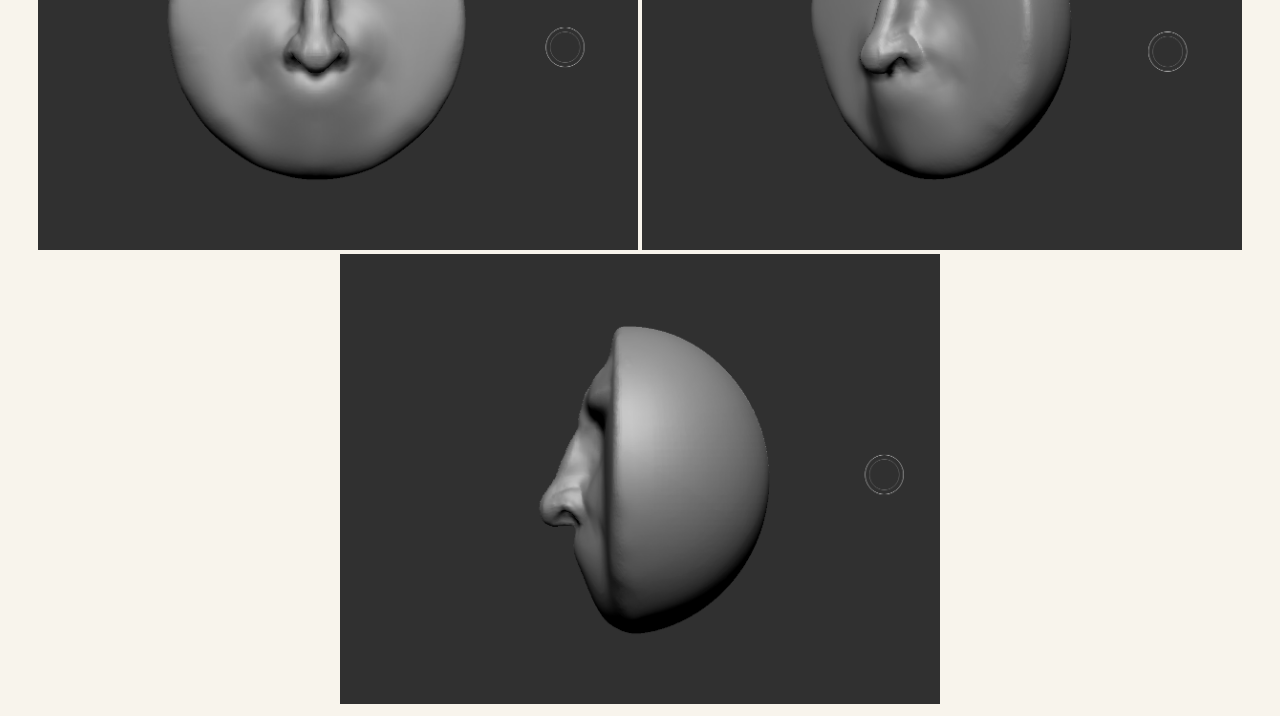
==== commit c0232a38: "msin" ====
--- a/Public/3Dart.html
+++ b/Public/3Dart.html
@@ -7,21 +7,29 @@
     <link rel="stylesheet" href="../stylesheet/3Dart_style.css">
 </head>
 <body>
-    <h1>3D Character Art</h1>
+    
+    <div><h1>3D Character Art</h1></div>
+
     <div class="BackButton"><h3><a style="color: black;" href="../index.html">Home</a></h3></div>
+
     <div>
-        <p>Lorem ipsum dolor sit amet consectetur adipisicing elit. Vero iusto aut eum, minima corporis ipsum commodi ipsa maxime iure perferendis? Mollitia cum saepe odio consectetur error porro voluptatum, illo vero.<br>Lorem ipsum dolor sit amet consectetur adipisicing elit. Harum distinctio vel perspiciatis quia excepturi odio nobis possimus, laborum, odit voluptas autem ipsa nemo ea officia rerum, amet minus. Nesciunt, unde.</p><br>
-        <img src="../assets/3D Project/Character01/Screenshot 2024-02-17 at 9.54.26 PM.png" alt="" width="650" height="400" >
-        <img src="../assets/3D Project/Character01/Screenshot 2024-02-17 at 9.55.08 PM.png" alt="" width="650" height="400">
-        <img src="../assets/3D Project/Character01/Screenshot 2024-02-17 at 9.55.36 PM.png" alt="" width="650" height="400"><br><br>    
+        <div><p>Lorem ipsum dolor sit amet consectetur adipisicing elit. Vero iusto aut eum, minima corporis ipsum commodi ipsa maxime iure perferendis? Mollitia cum saepe odio consectetur error porro voluptatum, illo vero.<br>Lorem ipsum dolor sit amet consectetur adipisicing elit. Harum distinctio vel perspiciatis quia excepturi odio nobis possimus, laborum, odit voluptas autem ipsa nemo ea officia rerum, amet minus. Nesciunt, unde.</p><br></div>
+        <div><img src="../assets/3D Project/Character01/Screenshot 2024-02-17 at 9.54.26 PM.png" alt="" width="650" height="400" >
+            <img src="../assets/3D Project/Character01/Screenshot 2024-02-17 at 9.55.08 PM.png" alt="" width="650" height="400">
+            <img src="../assets/3D Project/Character01/Screenshot 2024-02-17 at 9.55.36 PM.png" alt="" width="650" height="400"><br><br>
+        </div>
     </div>
+
     <div>
-        <p>Lorem ipsum, dolor sit amet consectetur adipisicing elit. Nihil temporibus dolor dicta voluptatem incidunt natus quaerat vitae tenetur, delectus facilis iste et corporis neque, voluptates cupiditate? <br> Illum commodi nihil iure?Lorem ipsum dolor sit amet consectetur adipisicing elit. Quasi accusamus cum ad placeat minima? Distinctio, vitae accusamus odit autem non nesciunt, natus hic consequuntur voluptatem in illo quaerat? Molestiae, recusandae?</p><br>
-        <img src="../assets/3D Project/Character02/side01.png" alt="" width="650" height="400">
-        <img src="../assets/3D Project/Character02/Frunt.png" alt="" width="650" height="400">
-        <img src="../assets/3D Project/Character02/Side02.png" alt="" width="650" height="400">
+        <div><p>Lorem ipsum, dolor sit amet consectetur adipisicing elit. Nihil temporibus dolor dicta voluptatem incidunt natus quaerat vitae tenetur, delectus facilis iste et corporis neque, voluptates cupiditate? <br> Illum commodi nihil iure?Lorem ipsum dolor sit amet consectetur adipisicing elit. Quasi accusamus cum ad placeat minima? Distinctio, vitae accusamus odit autem non nesciunt, natus hic consequuntur voluptatem in illo quaerat? Molestiae, recusandae?</p><br>
+        </div>
+        <div><img src="../assets/3D Project/Character02/side01.png" alt="" width="650" height="400">
+            <img src="../assets/3D Project/Character02/Frunt.png" alt="" width="650" height="400">
+            <img src="../assets/3D Project/Character02/Side02.png" alt="" width="650" height="400">
+        </div>
     </div><br><br>
-    <div>
+
+    <div><div>
         Lorem ipsum dolor sit amet consectetur adipisicing elit. Error, quidem laboriosam! Reprehenderit ea nemo magni. Itaque expedita atque ad, eligendi explicabo repellat. Similique reiciendis magni nisi sed veniam beatae accusantium?<br>Lorem ipsum dolor sit amet consectetur adipisicing elit. Ipsum accusantium dolores praesentium nesciunt, molestias quas cum laudantium ut fugit officiis illo mollitia! Reprehenderit excepturi unde nobis ex a maiores ducimus.
     </div><br><br>
     <div>
@@ -29,5 +37,7 @@
         <img src="../assets/3D Project/Anotomy/Nose/Screenshot 2024-02-21 at 9.25.12 PM.png" alt="" width="600" height="450">
         <img src="../assets/3D Project/Anotomy/Nose/Screenshot 2024-02-21 at 9.25.20 PM.png" alt="" width="600" height="450">
     </div>
+    </div>
+    
 </body>
 </html>--- a/stylesheet/3Dart_style.css
+++ b/stylesheet/3Dart_style.css
@@ -1,8 +1,8 @@
 *{
     text-align: center;
     background-color:#F8F4EC;
-    border-radius: 20px;
     text-decoration: none;
+    font-family: 'Gill Sans', 'Gill Sans MT', Calibri, 'Trebuchet MS', sans-serif;
 }
 
 .BackButton{
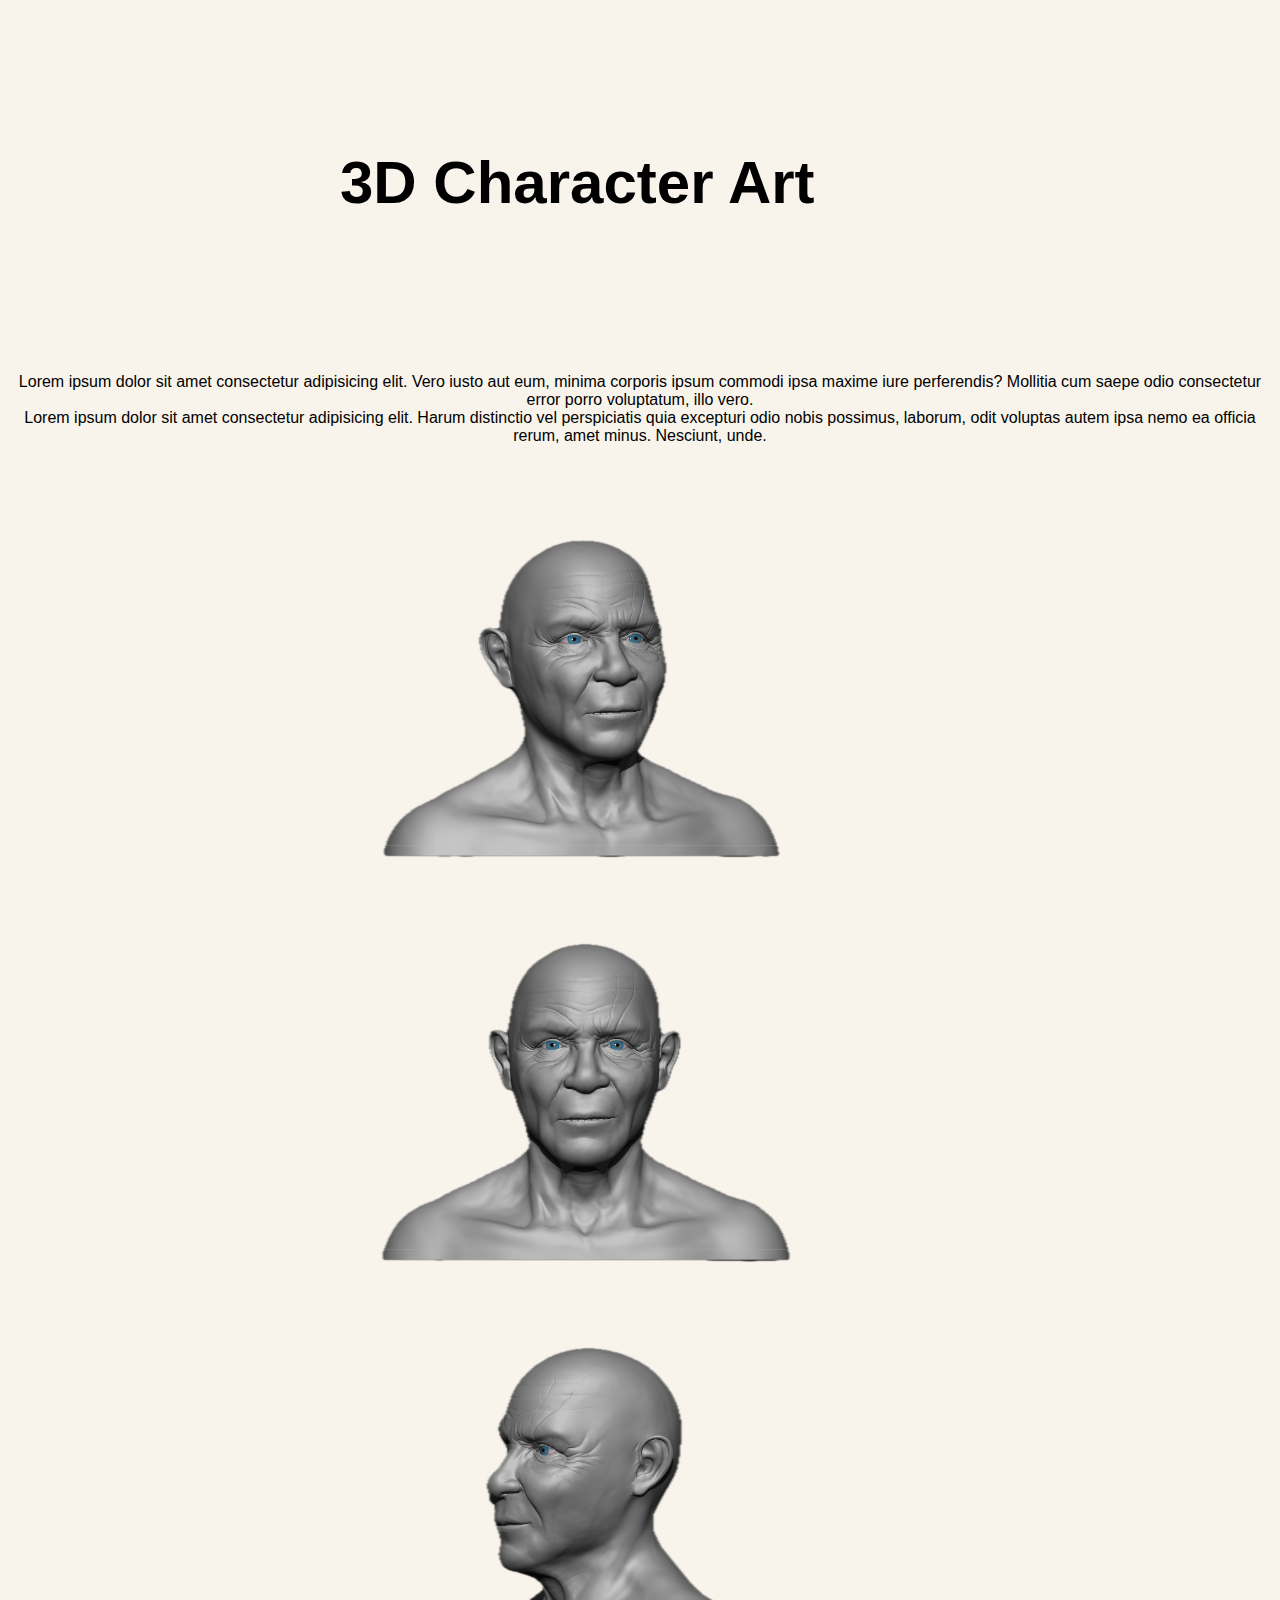
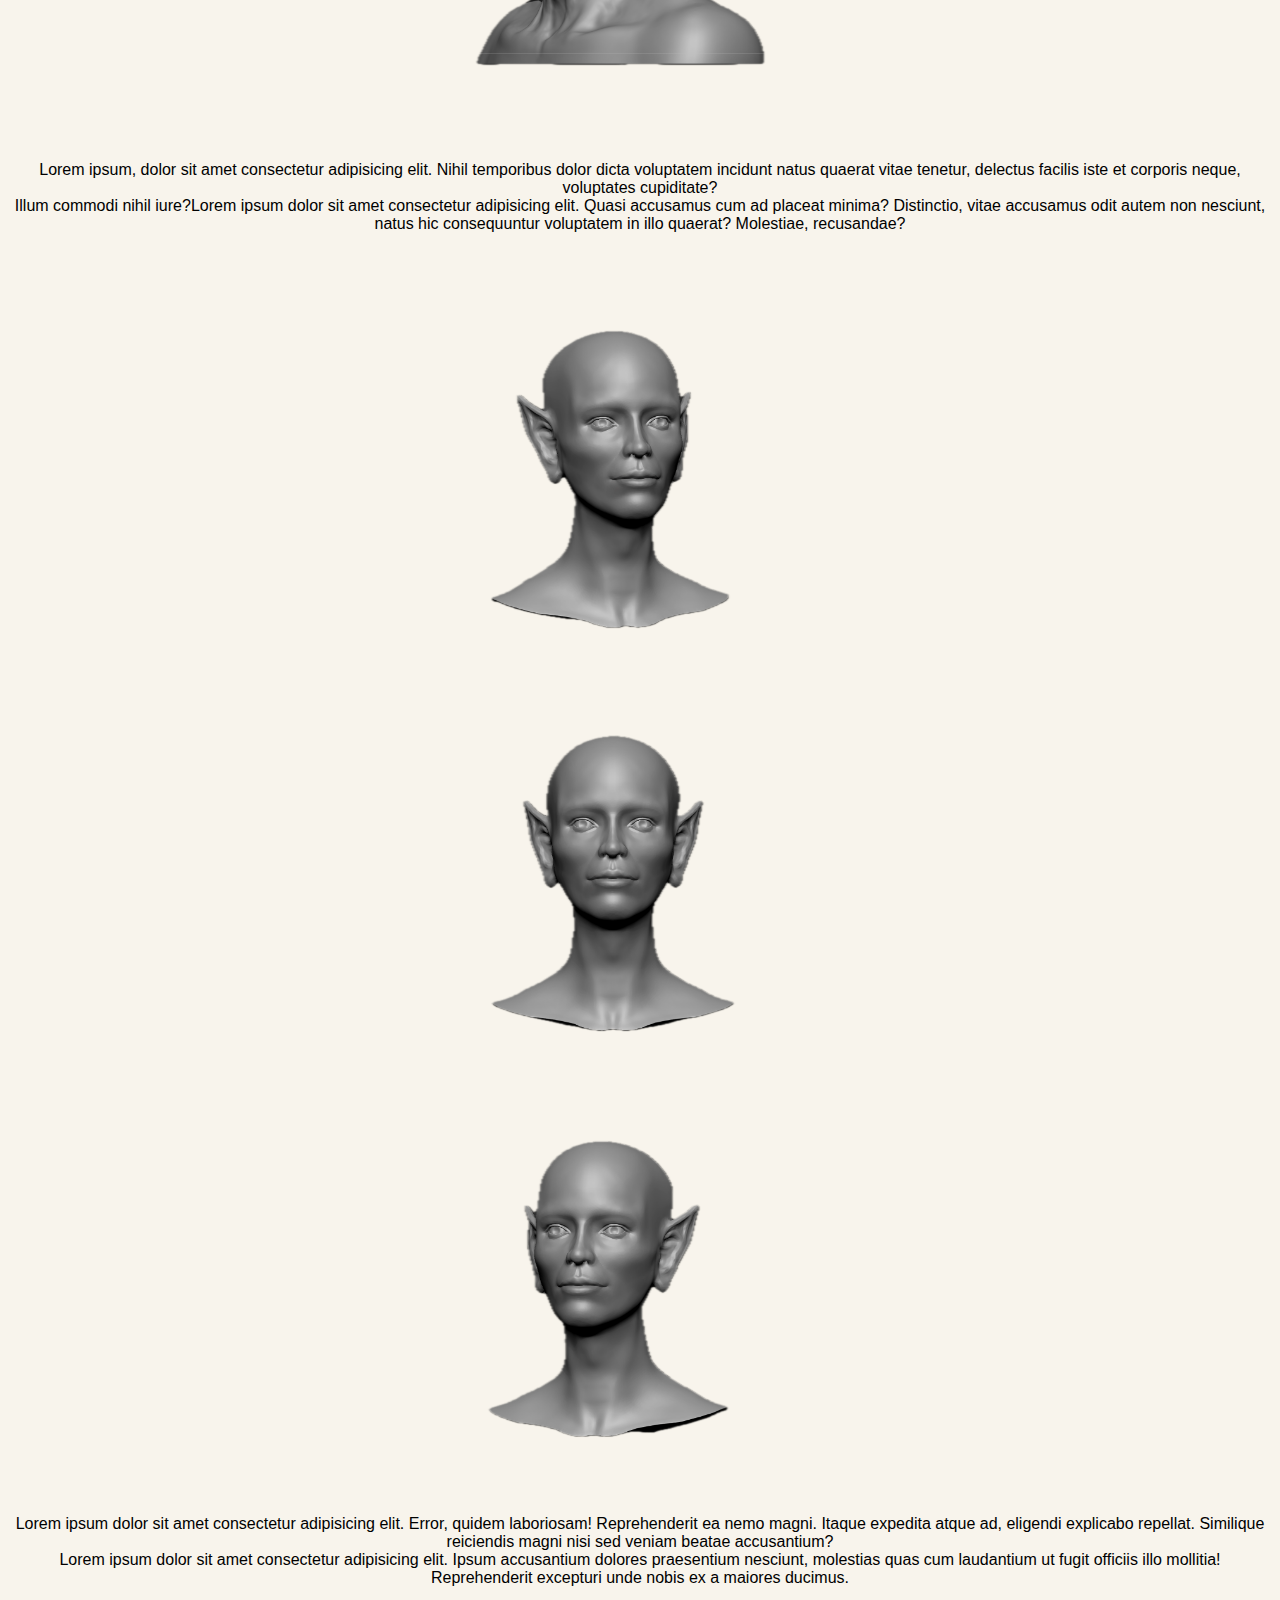
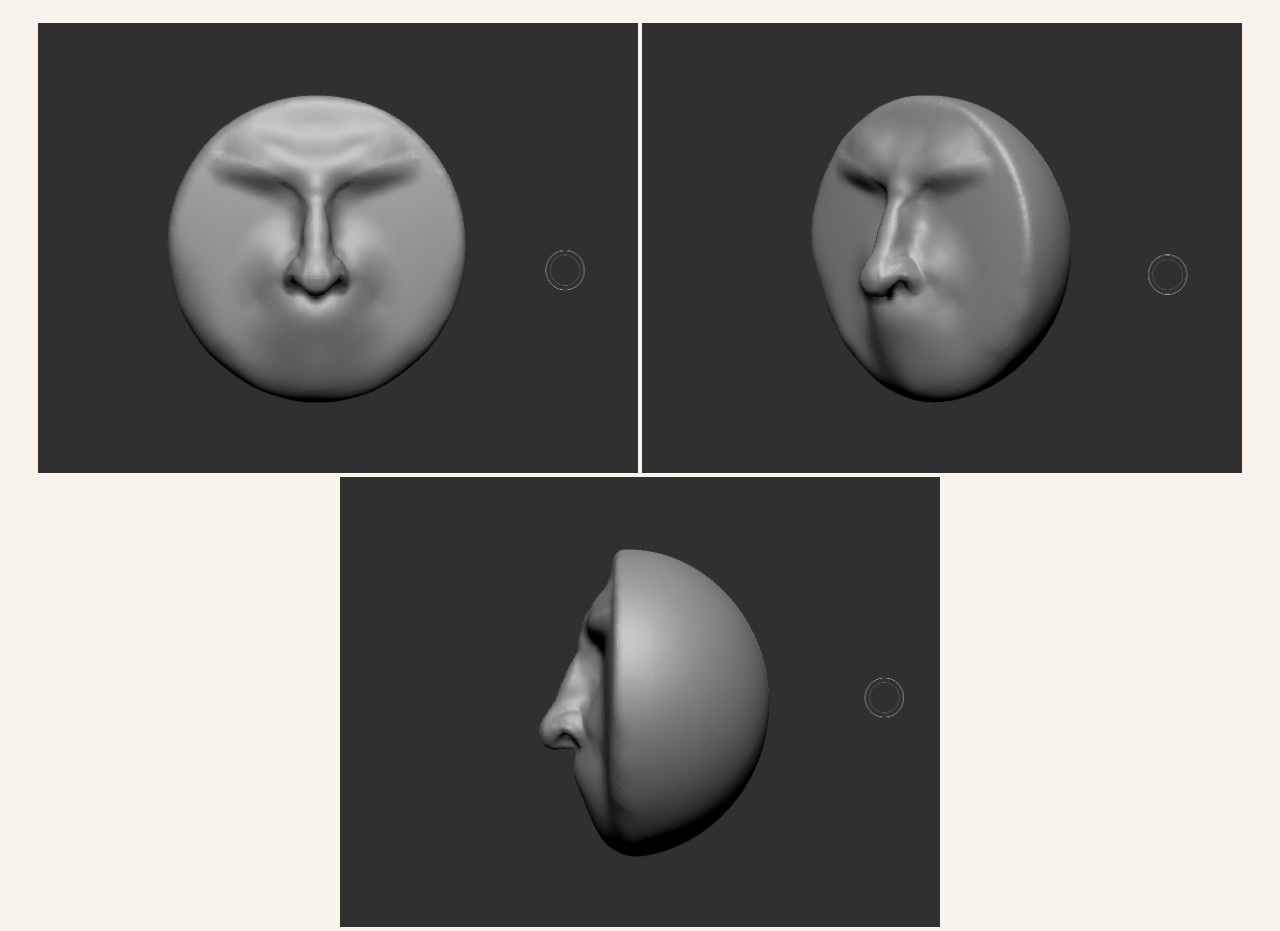
==== commit ba4213ec: "main" ====
--- a/Public/3Dart.html
+++ b/Public/3Dart.html
@@ -7,32 +7,35 @@
     <link rel="stylesheet" href="../stylesheet/3Dart_style.css">
 </head>
 <body>
-    
-    <div><h1>3D Character Art</h1></div>
+
+    <div class="ArtHed"><h1>3D Character Art</h1></div>
 
     <div class="BackButton"><h3><a style="color: black;" href="../index.html">Home</a></h3></div>
 
-    <div>
-        <div><p>Lorem ipsum dolor sit amet consectetur adipisicing elit. Vero iusto aut eum, minima corporis ipsum commodi ipsa maxime iure perferendis? Mollitia cum saepe odio consectetur error porro voluptatum, illo vero.<br>Lorem ipsum dolor sit amet consectetur adipisicing elit. Harum distinctio vel perspiciatis quia excepturi odio nobis possimus, laborum, odit voluptas autem ipsa nemo ea officia rerum, amet minus. Nesciunt, unde.</p><br></div>
-        <div><img src="../assets/3D Project/Character01/Screenshot 2024-02-17 at 9.54.26 PM.png" alt="" width="650" height="400" >
+    <div class="Character01Info">
+        <div><p>Lorem ipsum dolor sit amet consectetur adipisicing elit. Vero iusto aut eum, minima corporis ipsum commodi ipsa maxime iure perferendis? Mollitia cum saepe odio consectetur error porro voluptatum, illo vero.<br>Lorem ipsum dolor sit amet consectetur adipisicing elit. Harum distinctio vel perspiciatis quia excepturi odio nobis possimus, laborum, odit voluptas autem ipsa nemo ea officia rerum, amet minus. Nesciunt, unde.</p></div>
+        <div class="Character01Img">
+            <img src="../assets/3D Project/Character01/Screenshot 2024-02-17 at 9.54.26 PM.png" alt="" width="650" height="400" >
             <img src="../assets/3D Project/Character01/Screenshot 2024-02-17 at 9.55.08 PM.png" alt="" width="650" height="400">
             <img src="../assets/3D Project/Character01/Screenshot 2024-02-17 at 9.55.36 PM.png" alt="" width="650" height="400"><br><br>
         </div>
-    </div>
+    </div><br><br><br><br>
 
-    <div>
-        <div><p>Lorem ipsum, dolor sit amet consectetur adipisicing elit. Nihil temporibus dolor dicta voluptatem incidunt natus quaerat vitae tenetur, delectus facilis iste et corporis neque, voluptates cupiditate? <br> Illum commodi nihil iure?Lorem ipsum dolor sit amet consectetur adipisicing elit. Quasi accusamus cum ad placeat minima? Distinctio, vitae accusamus odit autem non nesciunt, natus hic consequuntur voluptatem in illo quaerat? Molestiae, recusandae?</p><br>
+    <div class="Character02Info">
+        <div><p>Lorem ipsum, dolor sit amet consectetur adipisicing elit. Nihil temporibus dolor dicta voluptatem incidunt natus quaerat vitae tenetur, delectus facilis iste et corporis neque, voluptates cupiditate? <br> Illum commodi nihil iure?Lorem ipsum dolor sit amet consectetur adipisicing elit. Quasi accusamus cum ad placeat minima? Distinctio, vitae accusamus odit autem non nesciunt, natus hic consequuntur voluptatem in illo quaerat? Molestiae, recusandae?</p>
         </div>
-        <div><img src="../assets/3D Project/Character02/side01.png" alt="" width="650" height="400">
+        <div class="Character02Img">
+            <img src="../assets/3D Project/Character02/side01.png" alt="" width="650" height="400">
             <img src="../assets/3D Project/Character02/Frunt.png" alt="" width="650" height="400">
             <img src="../assets/3D Project/Character02/Side02.png" alt="" width="650" height="400">
         </div>
-    </div><br><br>
+    </div><br><br><br><br>
 
-    <div><div>
+    <div class="Anotomy01Info">
+        <div>
         Lorem ipsum dolor sit amet consectetur adipisicing elit. Error, quidem laboriosam! Reprehenderit ea nemo magni. Itaque expedita atque ad, eligendi explicabo repellat. Similique reiciendis magni nisi sed veniam beatae accusantium?<br>Lorem ipsum dolor sit amet consectetur adipisicing elit. Ipsum accusantium dolores praesentium nesciunt, molestias quas cum laudantium ut fugit officiis illo mollitia! Reprehenderit excepturi unde nobis ex a maiores ducimus.
-    </div><br><br>
-    <div>
+        </div><br><br>
+    <div class="Anotomy01Img">
         <img src="../assets/3D Project/Anotomy/Nose/Screenshot 2024-02-21 at 9.25.02 PM.png" alt="" width="600" height="450">
         <img src="../assets/3D Project/Anotomy/Nose/Screenshot 2024-02-21 at 9.25.12 PM.png" alt="" width="600" height="450">
         <img src="../assets/3D Project/Anotomy/Nose/Screenshot 2024-02-21 at 9.25.20 PM.png" alt="" width="600" height="450">
--- a/stylesheet/3Dart_style.css
+++ b/stylesheet/3Dart_style.css
@@ -14,5 +14,34 @@
     font-family: 'Gill Sans', 'Gill Sans MT', Calibri, 'Trebuchet MS', sans-serif;
     display: inline-flex;
     position: relative;
-    right: 800px;
-}+    right: 1000px;
+    top: 90px;
+}
+
+.ArtHed{
+    display: inline-flex;
+    position: relative;
+    font-size: 30px;
+    top: 100px;
+}
+
+.Character01Info{
+    display: inline-flex;
+    position: relative;
+    flex-direction: column;
+    top: 200px;
+}
+
+.Character02Info{
+    display: inline-flex;
+    position: relative;
+    flex-direction: column;
+    top: 200px;
+}
+
+.Anotomy01Info{
+    display: inline-flex;
+    position: relative;
+    flex-direction: column;
+    top: 200px;
+}
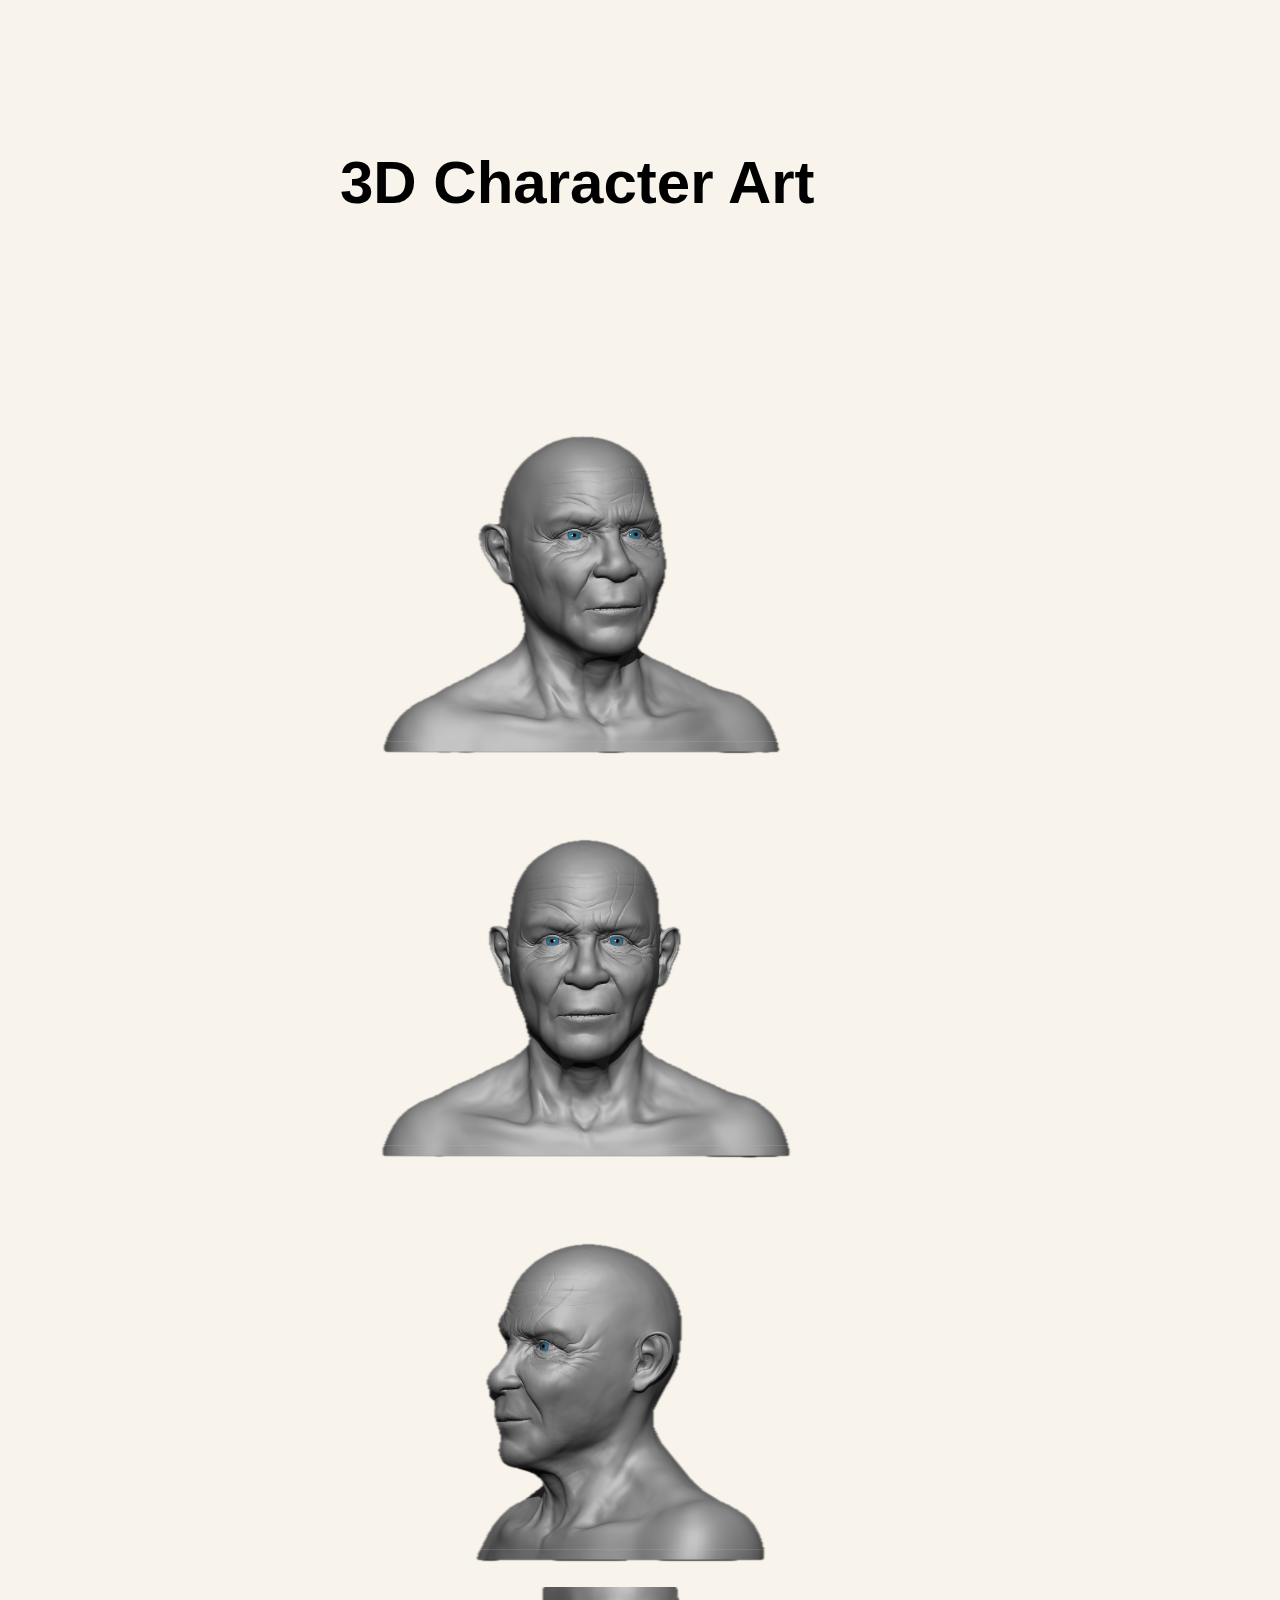
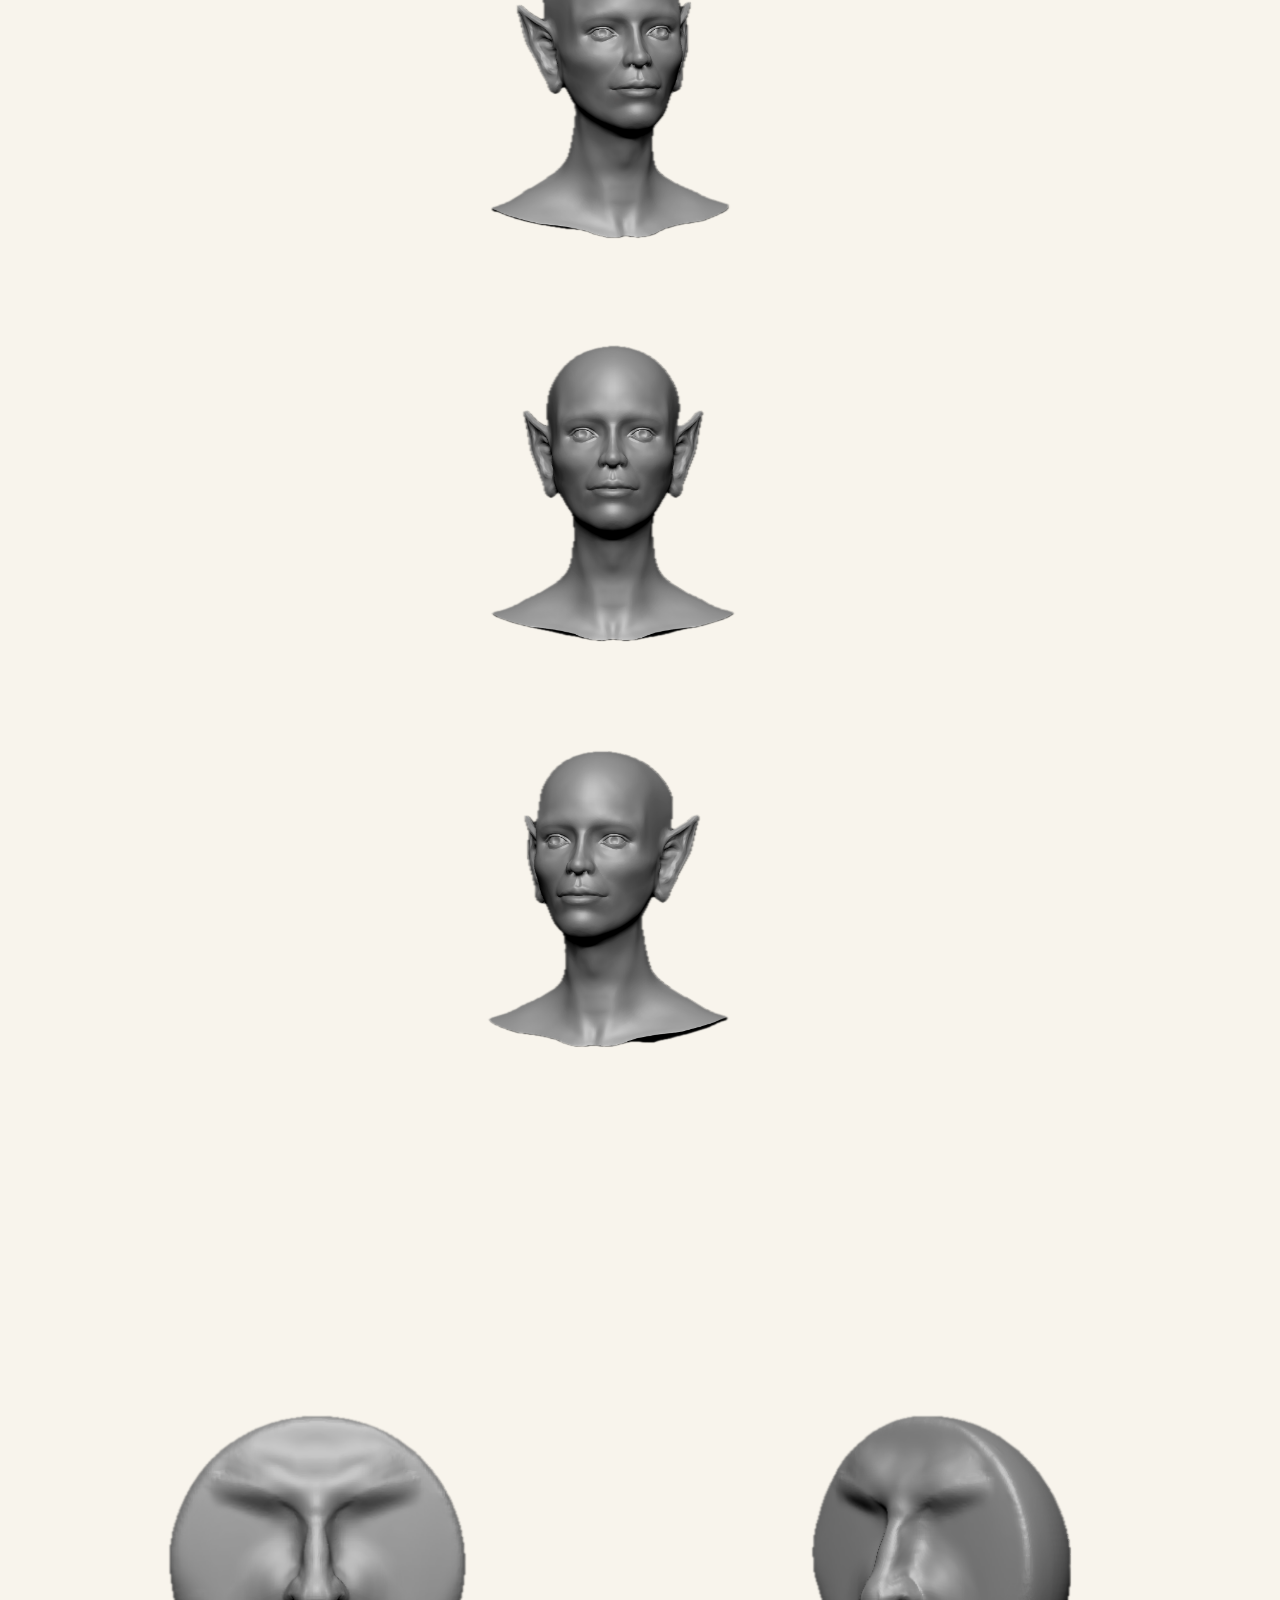
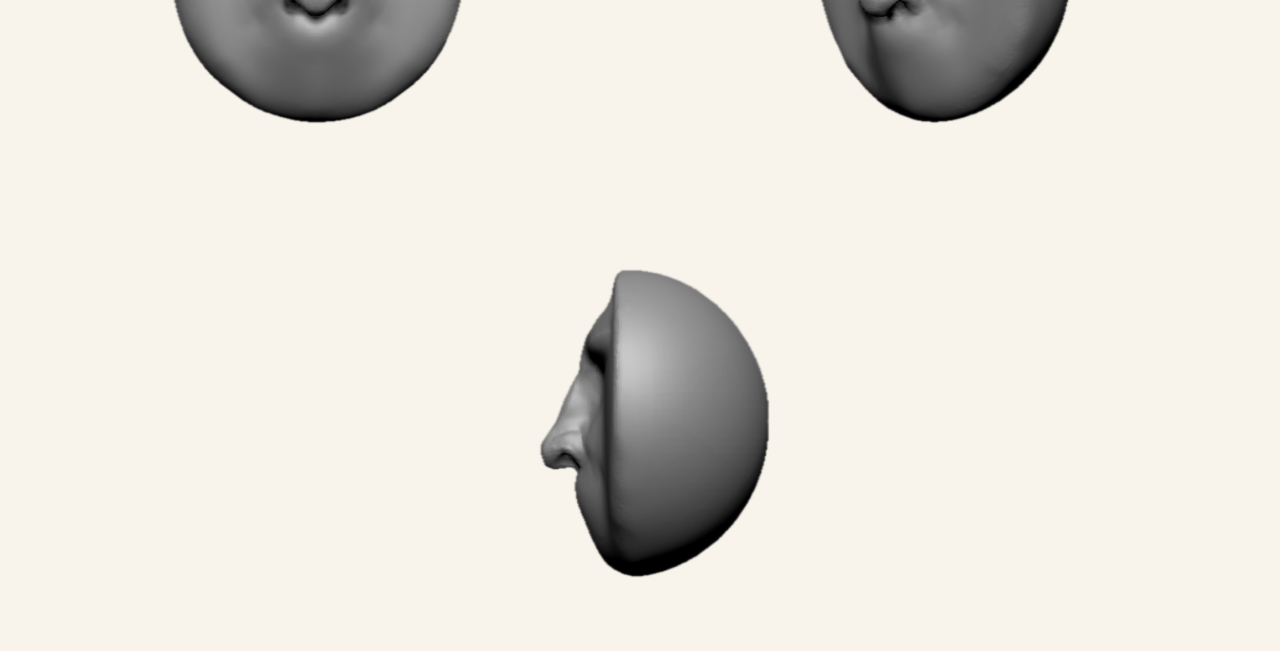
==== commit 37f18b45: "main" ====
--- a/Public/3Dart.html
+++ b/Public/3Dart.html
@@ -13,7 +13,7 @@
     <div class="BackButton"><h3><a style="color: black;" href="../index.html">Home</a></h3></div>
 
     <div class="Character01Info">
-        <div><p>Lorem ipsum dolor sit amet consectetur adipisicing elit. Vero iusto aut eum, minima corporis ipsum commodi ipsa maxime iure perferendis? Mollitia cum saepe odio consectetur error porro voluptatum, illo vero.<br>Lorem ipsum dolor sit amet consectetur adipisicing elit. Harum distinctio vel perspiciatis quia excepturi odio nobis possimus, laborum, odit voluptas autem ipsa nemo ea officia rerum, amet minus. Nesciunt, unde.</p></div>
+        <!-- <div><p>Lorem ipsum dolor sit amet consectetur adipisicing elit. Vero iusto aut eum, minima corporis ipsum commodi ipsa maxime iure perferendis? Mollitia cum saepe odio consectetur error porro voluptatum, illo vero.<br>Lorem ipsum dolor sit amet consectetur adipisicing elit. Harum distinctio vel perspiciatis quia excepturi odio nobis possimus, laborum, odit voluptas autem ipsa nemo ea officia rerum, amet minus. Nesciunt, unde.</p></div> -->
         <div class="Character01Img">
             <img src="../assets/3D Project/Character01/Screenshot 2024-02-17 at 9.54.26 PM.png" alt="" width="650" height="400" >
             <img src="../assets/3D Project/Character01/Screenshot 2024-02-17 at 9.55.08 PM.png" alt="" width="650" height="400">
@@ -22,7 +22,7 @@
     </div><br><br><br><br>
 
     <div class="Character02Info">
-        <div><p>Lorem ipsum, dolor sit amet consectetur adipisicing elit. Nihil temporibus dolor dicta voluptatem incidunt natus quaerat vitae tenetur, delectus facilis iste et corporis neque, voluptates cupiditate? <br> Illum commodi nihil iure?Lorem ipsum dolor sit amet consectetur adipisicing elit. Quasi accusamus cum ad placeat minima? Distinctio, vitae accusamus odit autem non nesciunt, natus hic consequuntur voluptatem in illo quaerat? Molestiae, recusandae?</p>
+        <!-- <div><p>Lorem ipsum, dolor sit amet consectetur adipisicing elit. Nihil temporibus dolor dicta voluptatem incidunt natus quaerat vitae tenetur, delectus facilis iste et corporis neque, voluptates cupiditate? <br> Illum commodi nihil iure?Lorem ipsum dolor sit amet consectetur adipisicing elit. Quasi accusamus cum ad placeat minima? Distinctio, vitae accusamus odit autem non nesciunt, natus hic consequuntur voluptatem in illo quaerat? Molestiae, recusandae?</p> -->
         </div>
         <div class="Character02Img">
             <img src="../assets/3D Project/Character02/side01.png" alt="" width="650" height="400">
@@ -32,9 +32,9 @@
     </div><br><br><br><br>
 
     <div class="Anotomy01Info">
-        <div>
+        <!-- <div>
         Lorem ipsum dolor sit amet consectetur adipisicing elit. Error, quidem laboriosam! Reprehenderit ea nemo magni. Itaque expedita atque ad, eligendi explicabo repellat. Similique reiciendis magni nisi sed veniam beatae accusantium?<br>Lorem ipsum dolor sit amet consectetur adipisicing elit. Ipsum accusantium dolores praesentium nesciunt, molestias quas cum laudantium ut fugit officiis illo mollitia! Reprehenderit excepturi unde nobis ex a maiores ducimus.
-        </div><br><br>
+        </div><br><br> -->
     <div class="Anotomy01Img">
         <img src="../assets/3D Project/Anotomy/Nose/Screenshot 2024-02-21 at 9.25.02 PM.png" alt="" width="600" height="450">
         <img src="../assets/3D Project/Anotomy/Nose/Screenshot 2024-02-21 at 9.25.12 PM.png" alt="" width="600" height="450">
